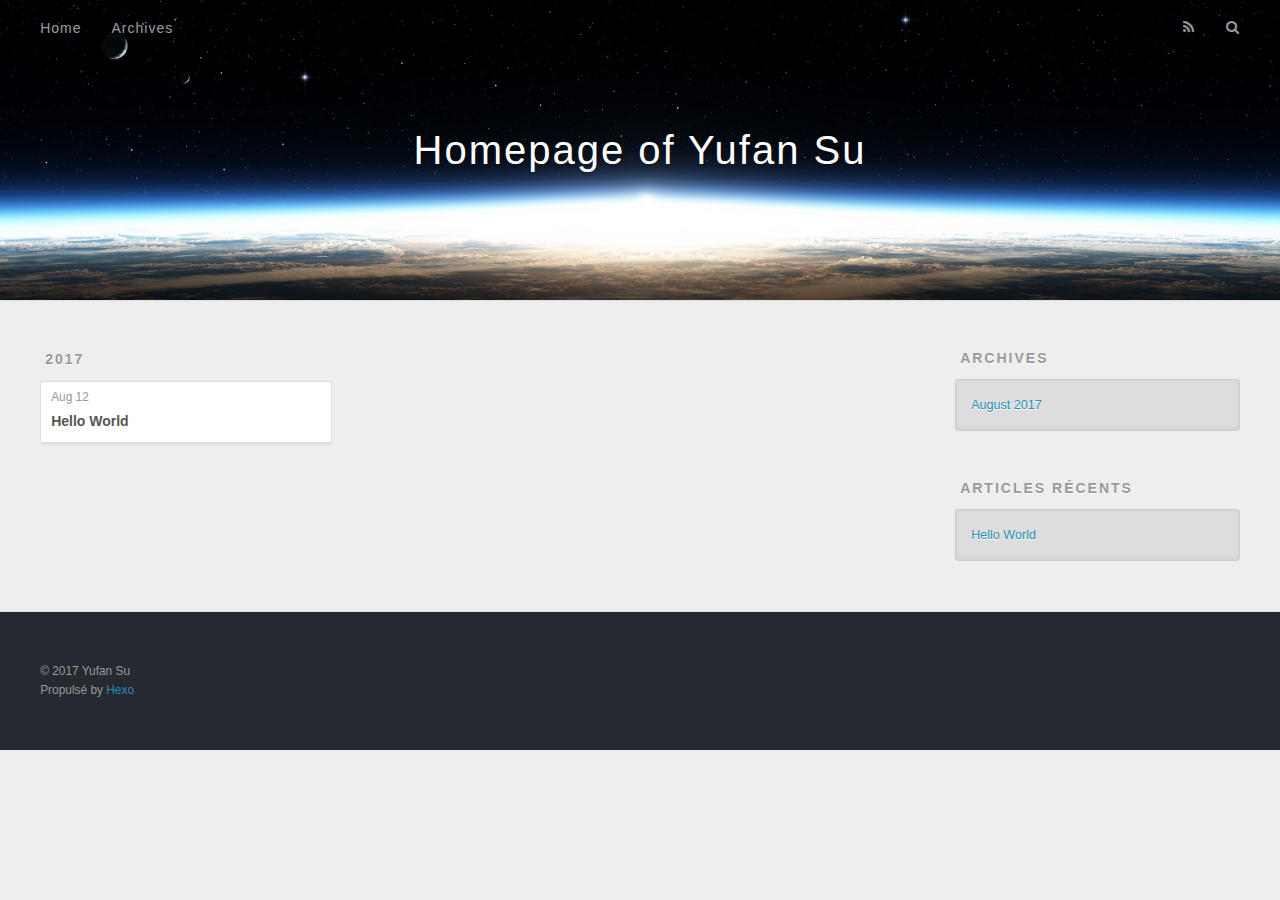
==== archives/index.html @ e9475087 "update homepage" ====
<!DOCTYPE html>
<html>
<head>
  <meta charset="utf-8">
  
  <title>Archives | Homepage of Yufan Su</title>
  <meta name="viewport" content="width=device-width, initial-scale=1, maximum-scale=1">
  <meta property="og:type" content="website">
<meta property="og:title" content="Homepage of Yufan Su">
<meta property="og:url" content="http://yoursite.com/archives/index.html">
<meta property="og:site_name" content="Homepage of Yufan Su">
<meta name="twitter:card" content="summary">
<meta name="twitter:title" content="Homepage of Yufan Su">
  
    <link rel="alternate" href="/atom.xml" title="Homepage of Yufan Su" type="application/atom+xml">
  
  
    <link rel="icon" href="/favicon.png">
  
  
    <link href="//fonts.googleapis.com/css?family=Source+Code+Pro" rel="stylesheet" type="text/css">
  
  <link rel="stylesheet" href="/css/style.css">
  

</head>

<body>
  <div id="container">
    <div id="wrap">
      <header id="header">
  <div id="banner"></div>
  <div id="header-outer" class="outer">
    <div id="header-title" class="inner">
      <h1 id="logo-wrap">
        <a href="/" id="logo">Homepage of Yufan Su</a>
      </h1>
      
    </div>
    <div id="header-inner" class="inner">
      <nav id="main-nav">
        <a id="main-nav-toggle" class="nav-icon"></a>
        
          <a class="main-nav-link" href="/">Home</a>
        
          <a class="main-nav-link" href="/archives">Archives</a>
        
      </nav>
      <nav id="sub-nav">
        
          <a id="nav-rss-link" class="nav-icon" href="/atom.xml" title="Flux RSS"></a>
        
        <a id="nav-search-btn" class="nav-icon" title="Rechercher"></a>
      </nav>
      <div id="search-form-wrap">
        <form action="//google.com/search" method="get" accept-charset="UTF-8" class="search-form"><input type="search" name="q" class="search-form-input" placeholder="Search"><button type="submit" class="search-form-submit">&#xF002;</button><input type="hidden" name="sitesearch" value="http://yoursite.com"></form>
      </div>
    </div>
  </div>
</header>
      <div class="outer">
        <section id="main">
  
  
    
    
      
      
      <section class="archives-wrap">
        <div class="archive-year-wrap">
          <a href="/archives/2017" class="archive-year">2017</a>
        </div>
        <div class="archives">
    
    <article class="archive-article archive-type-post">
  <div class="archive-article-inner">
    <header class="archive-article-header">
      <a href="/2017/08/12/hello-world/" class="archive-article-date">
  <time datetime="2017-08-12T21:42:28.755Z" itemprop="datePublished">Aug 12</time>
</a>
      
  
    <h1 itemprop="name">
      <a class="archive-article-title" href="/2017/08/12/hello-world/">Hello World</a>
    </h1>
  

    </header>
  </div>
</article>
  
  
    </div></section>
  

</section>
        
          <aside id="sidebar">
  
    

  
    

  
    
  
    
  <div class="widget-wrap">
    <h3 class="widget-title">Archives</h3>
    <div class="widget">
      <ul class="archive-list"><li class="archive-list-item"><a class="archive-list-link" href="/archives/2017/08/">August 2017</a></li></ul>
    </div>
  </div>


  
    
  <div class="widget-wrap">
    <h3 class="widget-title">Articles récents</h3>
    <div class="widget">
      <ul>
        
          <li>
            <a href="/2017/08/12/hello-world/">Hello World</a>
          </li>
        
      </ul>
    </div>
  </div>

  
</aside>
        
      </div>
      <footer id="footer">
  
  <div class="outer">
    <div id="footer-info" class="inner">
      &copy; 2017 Yufan Su<br>
      Propulsé by <a href="http://hexo.io/" target="_blank">Hexo</a>
    </div>
  </div>
</footer>
    </div>
    <nav id="mobile-nav">
  
    <a href="/" class="mobile-nav-link">Home</a>
  
    <a href="/archives" class="mobile-nav-link">Archives</a>
  
</nav>
    

<script src="//ajax.googleapis.com/ajax/libs/jquery/2.0.3/jquery.min.js"></script>


  <link rel="stylesheet" href="/fancybox/jquery.fancybox.css">
  <script src="/fancybox/jquery.fancybox.pack.js"></script>


<script src="/js/script.js"></script>

  </div>
</body>
</html>
---- css/style.css ----
body {
  width: 100%;
}
body:before,
body:after {
  content: "";
  display: table;
}
body:after {
  clear: both;
}
html,
body,
div,
span,
applet,
object,
iframe,
h1,
h2,
h3,
h4,
h5,
h6,
p,
blockquote,
pre,
a,
abbr,
acronym,
address,
big,
cite,
code,
del,
dfn,
em,
img,
ins,
kbd,
q,
s,
samp,
small,
strike,
strong,
sub,
sup,
tt,
var,
dl,
dt,
dd,
ol,
ul,
li,
fieldset,
form,
label,
legend,
table,
caption,
tbody,
tfoot,
thead,
tr,
th,
td {
  margin: 0;
  padding: 0;
  border: 0;
  outline: 0;
  font-weight: inherit;
  font-style: inherit;
  font-family: inherit;
  font-size: 100%;
  vertical-align: baseline;
}
body {
  line-height: 1;
  color: #000;
  background: #fff;
}
ol,
ul {
  list-style: none;
}
table {
  border-collapse: separate;
  border-spacing: 0;
  vertical-align: middle;
}
caption,
th,
td {
  text-align: left;
  font-weight: normal;
  vertical-align: middle;
}
a img {
  border: none;
}
input,
button {
  margin: 0;
  padding: 0;
}
input::-moz-focus-inner,
button::-moz-focus-inner {
  border: 0;
  padding: 0;
}
@font-face {
  font-family: FontAwesome;
  font-style: normal;
  font-weight: normal;
  src: url("fonts/fontawesome-webfont.eot?v=#4.0.3");
  src: url("fonts/fontawesome-webfont.eot?#iefix&v=#4.0.3") format("embedded-opentype"), url("fonts/fontawesome-webfont.woff?v=#4.0.3") format("woff"), url("fonts/fontawesome-webfont.ttf?v=#4.0.3") format("truetype"), url("fonts/fontawesome-webfont.svg#fontawesomeregular?v=#4.0.3") format("svg");
}
html,
body,
#container {
  height: 100%;
}
body {
  background: #eee;
  font: 14px "Helvetica Neue", Helvetica, Arial, sans-serif;
  -webkit-text-size-adjust: 100%;
}
.outer {
  max-width: 1220px;
  margin: 0 auto;
  padding: 0 20px;
}
.outer:before,
.outer:after {
  content: "";
  display: table;
}
.outer:after {
  clear: both;
}
.inner {
  display: inline;
  float: left;
  width: 98.33333333333333%;
  margin: 0 0.833333333333333%;
}
.left,
.alignleft {
  float: left;
}
.right,
.alignright {
  float: right;
}
.clear {
  clear: both;
}
#container {
  position: relative;
}
.mobile-nav-on {
  overflow: hidden;
}
#wrap {
  height: 100%;
  width: 100%;
  position: absolute;
  top: 0;
  left: 0;
  -webkit-transition: 0.2s ease-out;
  -moz-transition: 0.2s ease-out;
  -ms-transition: 0.2s ease-out;
  transition: 0.2s ease-out;
  z-index: 1;
  background: #eee;
}
.mobile-nav-on #wrap {
  left: 280px;
}
@media screen and (min-width: 768px) {
  #main {
    display: inline;
    float: left;
    width: 73.33333333333333%;
    margin: 0 0.833333333333333%;
  }
}
.article-date,
.article-category-link,
.archive-year,
.widget-title {
  text-decoration: none;
  text-transform: uppercase;
  letter-spacing: 2px;
  color: #999;
  margin-bottom: 1em;
  margin-left: 5px;
  line-height: 1em;
  text-shadow: 0 1px #fff;
  font-weight: bold;
}
.article-inner,
.archive-article-inner {
  background: #fff;
  -webkit-box-shadow: 1px 2px 3px #ddd;
  box-shadow: 1px 2px 3px #ddd;
  border: 1px solid #ddd;
  border-radius: 3px;
}
.article-entry h1,
.widget h1 {
  font-size: 2em;
}
.article-entry h2,
.widget h2 {
  font-size: 1.5em;
}
.article-entry h3,
.widget h3 {
  font-size: 1.3em;
}
.article-entry h4,
.widget h4 {
  font-size: 1.2em;
}
.article-entry h5,
.widget h5 {
  font-size: 1em;
}
.article-entry h6,
.widget h6 {
  font-size: 1em;
  color: #999;
}
.article-entry hr,
.widget hr {
  border: 1px dashed #ddd;
}
.article-entry strong,
.widget strong {
  font-weight: bold;
}
.article-entry em,
.widget em,
.article-entry cite,
.widget cite {
  font-style: italic;
}
.article-entry sup,
.widget sup,
.article-entry sub,
.widget sub {
  font-size: 0.75em;
  line-height: 0;
  position: relative;
  vertical-align: baseline;
}
.article-entry sup,
.widget sup {
  top: -0.5em;
}
.article-entry sub,
.widget sub {
  bottom: -0.2em;
}
.article-entry small,
.widget small {
  font-size: 0.85em;
}
.article-entry acronym,
.widget acronym,
.article-entry abbr,
.widget abbr {
  border-bottom: 1px dotted;
}
.article-entry ul,
.widget ul,
.article-entry ol,
.widget ol,
.article-entry dl,
.widget dl {
  margin: 0 20px;
  line-height: 1.6em;
}
.article-entry ul ul,
.widget ul ul,
.article-entry ol ul,
.widget ol ul,
.article-entry ul ol,
.widget ul ol,
.article-entry ol ol,
.widget ol ol {
  margin-top: 0;
  margin-bottom: 0;
}
.article-entry ul,
.widget ul {
  list-style: disc;
}
.article-entry ol,
.widget ol {
  list-style: decimal;
}
.article-entry dt,
.widget dt {
  font-weight: bold;
}
#header {
  height: 300px;
  position: relative;
  border-bottom: 1px solid #ddd;
}
#header:before,
#header:after {
  content: "";
  position: absolute;
  left: 0;
  right: 0;
  height: 40px;
}
#header:before {
  top: 0;
  background: -webkit-linear-gradient(rgba(0,0,0,0.2), transparent);
  background: -moz-linear-gradient(rgba(0,0,0,0.2), transparent);
  background: -ms-linear-gradient(rgba(0,0,0,0.2), transparent);
  background: linear-gradient(rgba(0,0,0,0.2), transparent);
}
#header:after {
  bottom: 0;
  background: -webkit-linear-gradient(transparent, rgba(0,0,0,0.2));
  background: -moz-linear-gradient(transparent, rgba(0,0,0,0.2));
  background: -ms-linear-gradient(transparent, rgba(0,0,0,0.2));
  background: linear-gradient(transparent, rgba(0,0,0,0.2));
}
#header-outer {
  height: 100%;
  position: relative;
}
#header-inner {
  position: relative;
  overflow: hidden;
}
#banner {
  position: absolute;
  top: 0;
  left: 0;
  width: 100%;
  height: 100%;
  background: url("images/banner.jpg") center #000;
  -webkit-background-size: cover;
  -moz-background-size: cover;
  background-size: cover;
  z-index: -1;
}
#header-title {
  text-align: center;
  height: 40px;
  position: absolute;
  top: 50%;
  left: 0;
  margin-top: -20px;
}
#logo,
#subtitle {
  text-decoration: none;
  color: #fff;
  font-weight: 300;
  text-shadow: 0 1px 4px rgba(0,0,0,0.3);
}
#logo {
  font-size: 40px;
  line-height: 40px;
  letter-spacing: 2px;
}
#subtitle {
  font-size: 16px;
  line-height: 16px;
  letter-spacing: 1px;
}
#subtitle-wrap {
  margin-top: 16px;
}
#main-nav {
  float: left;
  margin-left: -15px;
}
.nav-icon,
.main-nav-link {
  float: left;
  color: #fff;
  opacity: 0.6;
  text-decoration: none;
  text-shadow: 0 1px rgba(0,0,0,0.2);
  -webkit-transition: opacity 0.2s;
  -moz-transition: opacity 0.2s;
  -ms-transition: opacity 0.2s;
  transition: opacity 0.2s;
  display: block;
  padding: 20px 15px;
}
.nav-icon:hover,
.main-nav-link:hover {
  opacity: 1;
}
.nav-icon {
  font-family: FontAwesome;
  text-align: center;
  font-size: 14px;
  width: 14px;
  height: 14px;
  padding: 20px 15px;
  position: relative;
  cursor: pointer;
}
.main-nav-link {
  font-weight: 300;
  letter-spacing: 1px;
}
@media screen and (max-width: 479px) {
  .main-nav-link {
    display: none;
  }
}
#main-nav-toggle {
  display: none;
}
#main-nav-toggle:before {
  content: "\f0c9";
}
@media screen and (max-width: 479px) {
  #main-nav-toggle {
    display: block;
  }
}
#sub-nav {
  float: right;
  margin-right: -15px;
}
#nav-rss-link:before {
  content: "\f09e";
}
#nav-search-btn:before {
  content: "\f002";
}
#search-form-wrap {
  position: absolute;
  top: 15px;
  width: 150px;
  height: 30px;
  right: -150px;
  opacity: 0;
  -webkit-transition: 0.2s ease-out;
  -moz-transition: 0.2s ease-out;
  -ms-transition: 0.2s ease-out;
  transition: 0.2s ease-out;
}
#search-form-wrap.on {
  opacity: 1;
  right: 0;
}
@media screen and (max-width: 479px) {
  #search-form-wrap {
    width: 100%;
    right: -100%;
  }
}
.search-form {
  position: absolute;
  top: 0;
  left: 0;
  right: 0;
  background: #fff;
  padding: 5px 15px;
  border-radius: 15px;
  -webkit-box-shadow: 0 0 10px rgba(0,0,0,0.3);
  box-shadow: 0 0 10px rgba(0,0,0,0.3);
}
.search-form-input {
  border: none;
  background: none;
  color: #555;
  width: 100%;
  font: 13px "Helvetica Neue", Helvetica, Arial, sans-serif;
  outline: none;
}
.search-form-input::-webkit-search-results-decoration,
.search-form-input::-webkit-search-cancel-button {
  -webkit-appearance: none;
}
.search-form-submit {
  position: absolute;
  top: 50%;
  right: 10px;
  margin-top: -7px;
  font: 13px FontAwesome;
  border: none;
  background: none;
  color: #bbb;
  cursor: pointer;
}
.search-form-submit:hover,
.search-form-submit:focus {
  color: #777;
}
.article {
  margin: 50px 0;
}
.article-inner {
  overflow: hidden;
}
.article-meta:before,
.article-meta:after {
  content: "";
  display: table;
}
.article-meta:after {
  clear: both;
}
.article-date {
  float: left;
}
.article-category {
  float: left;
  line-height: 1em;
  color: #ccc;
  text-shadow: 0 1px #fff;
  margin-left: 8px;
}
.article-category:before {
  content: "\2022";
}
.article-category-link {
  margin: 0 12px 1em;
}
.article-header {
  padding: 20px 20px 0;
}
.article-title {
  text-decoration: none;
  font-size: 2em;
  font-weight: bold;
  color: #555;
  line-height: 1.1em;
  -webkit-transition: color 0.2s;
  -moz-transition: color 0.2s;
  -ms-transition: color 0.2s;
  transition: color 0.2s;
}
a.article-title:hover {
  color: #258fb8;
}
.article-entry {
  color: #555;
  padding: 0 20px;
}
.article-entry:before,
.article-entry:after {
  content: "";
  display: table;
}
.article-entry:after {
  clear: both;
}
.article-entry p,
.article-entry table {
  line-height: 1.6em;
  margin: 1.6em 0;
}
.article-entry h1,
.article-entry h2,
.article-entry h3,
.article-entry h4,
.article-entry h5,
.article-entry h6 {
  font-weight: bold;
}
.article-entry h1,
.article-entry h2,
.article-entry h3,
.article-entry h4,
.article-entry h5,
.article-entry h6 {
  line-height: 1.1em;
  margin: 1.1em 0;
}
.article-entry a {
  color: #258fb8;
  text-decoration: none;
}
.article-entry a:hover {
  text-decoration: underline;
}
.article-entry ul,
.article-entry ol,
.article-entry dl {
  margin-top: 1.6em;
  margin-bottom: 1.6em;
}
.article-entry img,
.article-entry video {
  max-width: 100%;
  height: auto;
  display: block;
  margin: auto;
}
.article-entry iframe {
  border: none;
}
.article-entry table {
  width: 100%;
  border-collapse: collapse;
  border-spacing: 0;
}
.article-entry th {
  font-weight: bold;
  border-bottom: 3px solid #ddd;
  padding-bottom: 0.5em;
}
.article-entry td {
  border-bottom: 1px solid #ddd;
  padding: 10px 0;
}
.article-entry blockquote {
  font-family: Georgia, "Times New Roman", serif;
  font-size: 1.4em;
  margin: 1.6em 20px;
  text-align: center;
}
.article-entry blockquote footer {
  font-size: 14px;
  margin: 1.6em 0;
  font-family: "Helvetica Neue", Helvetica, Arial, sans-serif;
}
.article-entry blockquote footer cite:before {
  content: "—";
  padding: 0 0.5em;
}
.article-entry .pullquote {
  text-align: left;
  width: 45%;
  margin: 0;
}
.article-entry .pullquote.left {
  margin-left: 0.5em;
  margin-right: 1em;
}
.article-entry .pullquote.right {
  margin-right: 0.5em;
  margin-left: 1em;
}
.article-entry .caption {
  color: #999;
  display: block;
  font-size: 0.9em;
  margin-top: 0.5em;
  position: relative;
  text-align: center;
}
.article-entry .video-container {
  position: relative;
  padding-top: 56.25%;
  height: 0;
  overflow: hidden;
}
.article-entry .video-container iframe,
.article-entry .video-container object,
.article-entry .video-container embed {
  position: absolute;
  top: 0;
  left: 0;
  width: 100%;
  height: 100%;
  margin-top: 0;
}
.article-more-link a {
  display: inline-block;
  line-height: 1em;
  padding: 6px 15px;
  border-radius: 15px;
  background: #eee;
  color: #999;
  text-shadow: 0 1px #fff;
  text-decoration: none;
}
.article-more-link a:hover {
  background: #258fb8;
  color: #fff;
  text-decoration: none;
  text-shadow: 0 1px #1e7293;
}
.article-footer {
  font-size: 0.85em;
  line-height: 1.6em;
  border-top: 1px solid #ddd;
  padding-top: 1.6em;
  margin: 0 20px 20px;
}
.article-footer:before,
.article-footer:after {
  content: "";
  display: table;
}
.article-footer:after {
  clear: both;
}
.article-footer a {
  color: #999;
  text-decoration: none;
}
.article-footer a:hover {
  color: #555;
}
.article-tag-list-item {
  float: left;
  margin-right: 10px;
}
.article-tag-list-link:before {
  content: "#";
}
.article-comment-link {
  float: right;
}
.article-comment-link:before {
  content: "\f075";
  font-family: FontAwesome;
  padding-right: 8px;
}
.article-share-link {
  cursor: pointer;
  float: right;
  margin-left: 20px;
}
.article-share-link:before {
  content: "\f064";
  font-family: FontAwesome;
  padding-right: 6px;
}
#article-nav {
  position: relative;
}
#article-nav:before,
#article-nav:after {
  content: "";
  display: table;
}
#article-nav:after {
  clear: both;
}
@media screen and (min-width: 768px) {
  #article-nav {
    margin: 50px 0;
  }
  #article-nav:before {
    width: 8px;
    height: 8px;
    position: absolute;
    top: 50%;
    left: 50%;
    margin-top: -4px;
    margin-left: -4px;
    content: "";
    border-radius: 50%;
    background: #ddd;
    -webkit-box-shadow: 0 1px 2px #fff;
    box-shadow: 0 1px 2px #fff;
  }
}
.article-nav-link-wrap {
  text-decoration: none;
  text-shadow: 0 1px #fff;
  color: #999;
  -webkit-box-sizing: border-box;
  -moz-box-sizing: border-box;
  box-sizing: border-box;
  margin-top: 50px;
  text-align: center;
  display: block;
}
.article-nav-link-wrap:hover {
  color: #555;
}
@media screen and (min-width: 768px) {
  .article-nav-link-wrap {
    width: 50%;
    margin-top: 0;
  }
}
@media screen and (min-width: 768px) {
  #article-nav-newer {
    float: left;
    text-align: right;
    padding-right: 20px;
  }
}
@media screen and (min-width: 768px) {
  #article-nav-older {
    float: right;
    text-align: left;
    padding-left: 20px;
  }
}
.article-nav-caption {
  text-transform: uppercase;
  letter-spacing: 2px;
  color: #ddd;
  line-height: 1em;
  font-weight: bold;
}
#article-nav-newer .article-nav-caption {
  margin-right: -2px;
}
.article-nav-title {
  font-size: 0.85em;
  line-height: 1.6em;
  margin-top: 0.5em;
}
.article-share-box {
  position: absolute;
  display: none;
  background: #fff;
  -webkit-box-shadow: 1px 2px 10px rgba(0,0,0,0.2);
  box-shadow: 1px 2px 10px rgba(0,0,0,0.2);
  border-radius: 3px;
  margin-left: -145px;
  overflow: hidden;
  z-index: 1;
}
.article-share-box.on {
  display: block;
}
.article-share-input {
  width: 100%;
  background: none;
  -webkit-box-sizing: border-box;
  -moz-box-sizing: border-box;
  box-sizing: border-box;
  font: 14px "Helvetica Neue", Helvetica, Arial, sans-serif;
  padding: 0 15px;
  color: #555;
  outline: none;
  border: 1px solid #ddd;
  border-radius: 3px 3px 0 0;
  height: 36px;
  line-height: 36px;
}
.article-share-links {
  background: #eee;
}
.article-share-links:before,
.article-share-links:after {
  content: "";
  display: table;
}
.article-share-links:after {
  clear: both;
}
.article-share-twitter,
.article-share-facebook,
.article-share-pinterest,
.article-share-google {
  width: 50px;
  height: 36px;
  display: block;
  float: left;
  position: relative;
  color: #999;
  text-shadow: 0 1px #fff;
}
.article-share-twitter:before,
.article-share-facebook:before,
.article-share-pinterest:before,
.article-share-google:before {
  font-size: 20px;
  font-family: FontAwesome;
  width: 20px;
  height: 20px;
  position: absolute;
  top: 50%;
  left: 50%;
  margin-top: -10px;
  margin-left: -10px;
  text-align: center;
}
.article-share-twitter:hover,
.article-share-facebook:hover,
.article-share-pinterest:hover,
.article-share-google:hover {
  color: #fff;
}
.article-share-twitter:before {
  content: "\f099";
}
.article-share-twitter:hover {
  background: #00aced;
  text-shadow: 0 1px #008abe;
}
.article-share-facebook:before {
  content: "\f09a";
}
.article-share-facebook:hover {
  background: #3b5998;
  text-shadow: 0 1px #2f477a;
}
.article-share-pinterest:before {
  content: "\f0d2";
}
.article-share-pinterest:hover {
  background: #cb2027;
  text-shadow: 0 1px #a21a1f;
}
.article-share-google:before {
  content: "\f0d5";
}
.article-share-google:hover {
  background: #dd4b39;
  text-shadow: 0 1px #be3221;
}
.article-gallery {
  background: #000;
  position: relative;
}
.article-gallery-photos {
  position: relative;
  overflow: hidden;
}
.article-gallery-img {
  display: none;
  max-width: 100%;
}
.article-gallery-img:first-child {
  display: block;
}
.article-gallery-img.loaded {
  position: absolute;
  display: block;
}
.article-gallery-img img {
  display: block;
  max-width: 100%;
  margin: 0 auto;
}
#comments {
  background: #fff;
  -webkit-box-shadow: 1px 2px 3px #ddd;
  box-shadow: 1px 2px 3px #ddd;
  padding: 20px;
  border: 1px solid #ddd;
  border-radius: 3px;
  margin: 50px 0;
}
#comments a {
  color: #258fb8;
}
.archives-wrap {
  margin: 50px 0;
}
.archives:before,
.archives:after {
  content: "";
  display: table;
}
.archives:after {
  clear: both;
}
.archive-year-wrap {
  margin-bottom: 1em;
}
.archives {
  -webkit-column-gap: 10px;
  -moz-column-gap: 10px;
  column-gap: 10px;
}
@media screen and (min-width: 480px) and (max-width: 767px) {
  .archives {
    -webkit-column-count: 2;
    -moz-column-count: 2;
    column-count: 2;
  }
}
@media screen and (min-width: 768px) {
  .archives {
    -webkit-column-count: 3;
    -moz-column-count: 3;
    column-count: 3;
  }
}
.archive-article {
  -webkit-column-break-inside: avoid;
  page-break-inside: avoid;
  overflow: hidden;
  break-inside: avoid-column;
}
.archive-article-inner {
  padding: 10px;
  margin-bottom: 15px;
}
.archive-article-title {
  text-decoration: none;
  font-weight: bold;
  color: #555;
  -webkit-transition: color 0.2s;
  -moz-transition: color 0.2s;
  -ms-transition: color 0.2s;
  transition: color 0.2s;
  line-height: 1.6em;
}
.archive-article-title:hover {
  color: #258fb8;
}
.archive-article-footer {
  margin-top: 1em;
}
.archive-article-date {
  color: #999;
  text-decoration: none;
  font-size: 0.85em;
  line-height: 1em;
  margin-bottom: 0.5em;
  display: block;
}
#page-nav {
  margin: 50px auto;
  background: #fff;
  -webkit-box-shadow: 1px 2px 3px #ddd;
  box-shadow: 1px 2px 3px #ddd;
  border: 1px solid #ddd;
  border-radius: 3px;
  text-align: center;
  color: #999;
  overflow: hidden;
}
#page-nav:before,
#page-nav:after {
  content: "";
  display: table;
}
#page-nav:after {
  clear: both;
}
#page-nav a,
#page-nav span {
  padding: 10px 20px;
  line-height: 1;
  height: 2ex;
}
#page-nav a {
  color: #999;
  text-decoration: none;
}
#page-nav a:hover {
  background: #999;
  color: #fff;
}
#page-nav .prev {
  float: left;
}
#page-nav .next {
  float: right;
}
#page-nav .page-number {
  display: inline-block;
}
@media screen and (max-width: 479px) {
  #page-nav .page-number {
    display: none;
  }
}
#page-nav .current {
  color: #555;
  font-weight: bold;
}
#page-nav .space {
  color: #ddd;
}
#footer {
  background: #262a30;
  padding: 50px 0;
  border-top: 1px solid #ddd;
  color: #999;
}
#footer a {
  color: #258fb8;
  text-decoration: none;
}
#footer a:hover {
  text-decoration: underline;
}
#footer-info {
  line-height: 1.6em;
  font-size: 0.85em;
}
.article-entry pre,
.article-entry .highlight {
  background: #2d2d2d;
  margin: 0 -20px;
  padding: 15px 20px;
  border-style: solid;
  border-color: #ddd;
  border-width: 1px 0;
  overflow: auto;
  color: #ccc;
  line-height: 22.400000000000002px;
}
.article-entry .highlight .gutter pre,
.article-entry .gist .gist-file .gist-data .line-numbers {
  color: #666;
  font-size: 0.85em;
}
.article-entry pre,
.article-entry code {
  font-family: "Source Code Pro", Consolas, Monaco, Menlo, Consolas, monospace;
}
.article-entry code {
  background: #eee;
  text-shadow: 0 1px #fff;
  padding: 0 0.3em;
}
.article-entry pre code {
  background: none;
  text-shadow: none;
  padding: 0;
}
.article-entry .highlight pre {
  border: none;
  margin: 0;
  padding: 0;
}
.article-entry .highlight table {
  margin: 0;
  width: auto;
}
.article-entry .highlight td {
  border: none;
  padding: 0;
}
.article-entry .highlight figcaption {
  font-size: 0.85em;
  color: #999;
  line-height: 1em;
  margin-bottom: 1em;
}
.article-entry .highlight figcaption:before,
.article-entry .highlight figcaption:after {
  content: "";
  display: table;
}
.article-entry .highlight figcaption:after {
  clear: both;
}
.article-entry .highlight figcaption a {
  float: right;
}
.article-entry .highlight .gutter pre {
  text-align: right;
  padding-right: 20px;
}
.article-entry .highlight .line {
  height: 22.400000000000002px;
}
.article-entry .highlight .line.marked {
  background: #515151;
}
.article-entry .gist {
  margin: 0 -20px;
  border-style: solid;
  border-color: #ddd;
  border-width: 1px 0;
  background: #2d2d2d;
  padding: 15px 20px 15px 0;
}
.article-entry .gist .gist-file {
  border: none;
  font-family: "Source Code Pro", Consolas, Monaco, Menlo, Consolas, monospace;
  margin: 0;
}
.article-entry .gist .gist-file .gist-data {
  background: none;
  border: none;
}
.article-entry .gist .gist-file .gist-data .line-numbers {
  background: none;
  border: none;
  padding: 0 20px 0 0;
}
.article-entry .gist .gist-file .gist-data .line-data {
  padding: 0 !important;
}
.article-entry .gist .gist-file .highlight {
  margin: 0;
  padding: 0;
  border: none;
}
.article-entry .gist .gist-file .gist-meta {
  background: #2d2d2d;
  color: #999;
  font: 0.85em "Helvetica Neue", Helvetica, Arial, sans-serif;
  text-shadow: 0 0;
  padding: 0;
  margin-top: 1em;
  margin-left: 20px;
}
.article-entry .gist .gist-file .gist-meta a {
  color: #258fb8;
  font-weight: normal;
}
.article-entry .gist .gist-file .gist-meta a:hover {
  text-decoration: underline;
}
pre .comment,
pre .title {
  color: #999;
}
pre .variable,
pre .attribute,
pre .tag,
pre .regexp,
pre .ruby .constant,
pre .xml .tag .title,
pre .xml .pi,
pre .xml .doctype,
pre .html .doctype,
pre .css .id,
pre .css .class,
pre .css .pseudo {
  color: #f2777a;
}
pre .number,
pre .preprocessor,
pre .built_in,
pre .literal,
pre .params,
pre .constant {
  color: #f99157;
}
pre .class,
pre .ruby .class .title,
pre .css .rules .attribute {
  color: #9c9;
}
pre .string,
pre .value,
pre .inheritance,
pre .header,
pre .ruby .symbol,
pre .xml .cdata {
  color: #9c9;
}
pre .css .hexcolor {
  color: #6cc;
}
pre .function,
pre .python .decorator,
pre .python .title,
pre .ruby .function .title,
pre .ruby .title .keyword,
pre .perl .sub,
pre .javascript .title,
pre .coffeescript .title {
  color: #69c;
}
pre .keyword,
pre .javascript .function {
  color: #c9c;
}
@media screen and (max-width: 479px) {
  #mobile-nav {
    position: absolute;
    top: 0;
    left: 0;
    width: 280px;
    height: 100%;
    background: #191919;
    border-right: 1px solid #fff;
  }
}
@media screen and (max-width: 479px) {
  .mobile-nav-link {
    display: block;
    color: #999;
    text-decoration: none;
    padding: 15px 20px;
    font-weight: bold;
  }
  .mobile-nav-link:hover {
    color: #fff;
  }
}
@media screen and (min-width: 768px) {
  #sidebar {
    display: inline;
    float: left;
    width: 23.333333333333332%;
    margin: 0 0.833333333333333%;
  }
}
.widget-wrap {
  margin: 50px 0;
}
.widget {
  color: #777;
  text-shadow: 0 1px #fff;
  background: #ddd;
  -webkit-box-shadow: 0 -1px 4px #ccc inset;
  box-shadow: 0 -1px 4px #ccc inset;
  border: 1px solid #ccc;
  padding: 15px;
  border-radius: 3px;
}
.widget a {
  color: #258fb8;
  text-decoration: none;
}
.widget a:hover {
  text-decoration: underline;
}
.widget ul ul,
.widget ol ul,
.widget dl ul,
.widget ul ol,
.widget ol ol,
.widget dl ol,
.widget ul dl,
.widget ol dl,
.widget dl dl {
  margin-left: 15px;
  list-style: disc;
}
.widget {
  line-height: 1.6em;
  word-wrap: break-word;
  font-size: 0.9em;
}
.widget ul,
.widget ol {
  list-style: none;
  margin: 0;
}
.widget ul ul,
.widget ol ul,
.widget ul ol,
.widget ol ol {
  margin: 0 20px;
}
.widget ul ul,
.widget ol ul {
  list-style: disc;
}
.widget ul ol,
.widget ol ol {
  list-style: decimal;
}
.category-list-count,
.tag-list-count,
.archive-list-count {
  padding-left: 5px;
  color: #999;
  font-size: 0.85em;
}
.category-list-count:before,
.tag-list-count:before,
.archive-list-count:before {
  content: "(";
}
.category-list-count:after,
.tag-list-count:after,
.archive-list-count:after {
  content: ")";
}
.tagcloud a {
  margin-right: 5px;
  display: inline-block;
}
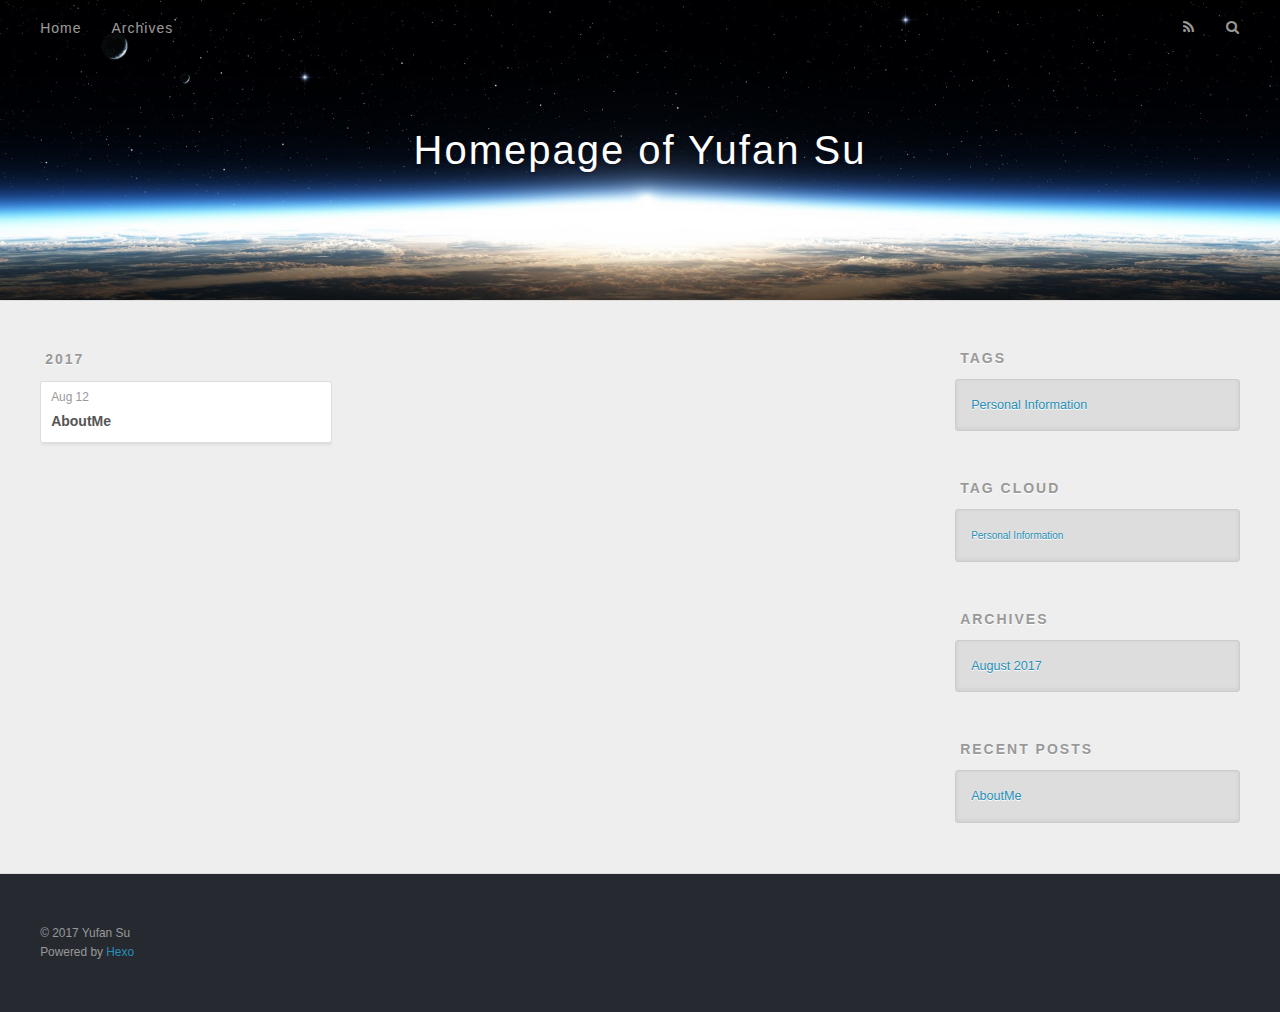
==== commit f3293375: "update homepage" ====
--- a/archives/index.html
+++ b/archives/index.html
@@ -48,9 +48,9 @@
       </nav>
       <nav id="sub-nav">
         
-          <a id="nav-rss-link" class="nav-icon" href="/atom.xml" title="Flux RSS"></a>
+          <a id="nav-rss-link" class="nav-icon" href="/atom.xml" title="RSS Feed"></a>
         
-        <a id="nav-search-btn" class="nav-icon" title="Rechercher"></a>
+        <a id="nav-search-btn" class="nav-icon" title="Search"></a>
       </nav>
       <div id="search-form-wrap">
         <form action="//google.com/search" method="get" accept-charset="UTF-8" class="search-form"><input type="search" name="q" class="search-form-input" placeholder="Search"><button type="submit" class="search-form-submit">&#xF002;</button><input type="hidden" name="sitesearch" value="http://yoursite.com"></form>
@@ -75,13 +75,13 @@
     <article class="archive-article archive-type-post">
   <div class="archive-article-inner">
     <header class="archive-article-header">
-      <a href="/2017/08/12/hello-world/" class="archive-article-date">
-  <time datetime="2017-08-12T21:42:28.755Z" itemprop="datePublished">Aug 12</time>
+      <a href="/2017/08/12/AboutMe/" class="archive-article-date">
+  <time datetime="2017-08-12T22:26:40.000Z" itemprop="datePublished">Aug 12</time>
 </a>
       
   
     <h1 itemprop="name">
-      <a class="archive-article-title" href="/2017/08/12/hello-world/">Hello World</a>
+      <a class="archive-article-title" href="/2017/08/12/AboutMe/">AboutMe</a>
     </h1>
   
 
@@ -101,9 +101,23 @@
 
   
     
+  <div class="widget-wrap">
+    <h3 class="widget-title">Tags</h3>
+    <div class="widget">
+      <ul class="tag-list"><li class="tag-list-item"><a class="tag-list-link" href="/tags/Personal-Information/">Personal Information</a></li></ul>
+    </div>
+  </div>
+
 
   
     
+  <div class="widget-wrap">
+    <h3 class="widget-title">Tag Cloud</h3>
+    <div class="widget tagcloud">
+      <a href="/tags/Personal-Information/" style="font-size: 10px;">Personal Information</a>
+    </div>
+  </div>
+
   
     
   <div class="widget-wrap">
@@ -117,12 +131,12 @@
   
     
   <div class="widget-wrap">
-    <h3 class="widget-title">Articles récents</h3>
+    <h3 class="widget-title">Recent Posts</h3>
     <div class="widget">
       <ul>
         
           <li>
-            <a href="/2017/08/12/hello-world/">Hello World</a>
+            <a href="/2017/08/12/AboutMe/">AboutMe</a>
           </li>
         
       </ul>
@@ -138,7 +152,7 @@
   <div class="outer">
     <div id="footer-info" class="inner">
       &copy; 2017 Yufan Su<br>
-      Propulsé by <a href="http://hexo.io/" target="_blank">Hexo</a>
+      Powered by <a href="http://hexo.io/" target="_blank">Hexo</a>
     </div>
   </div>
 </footer>
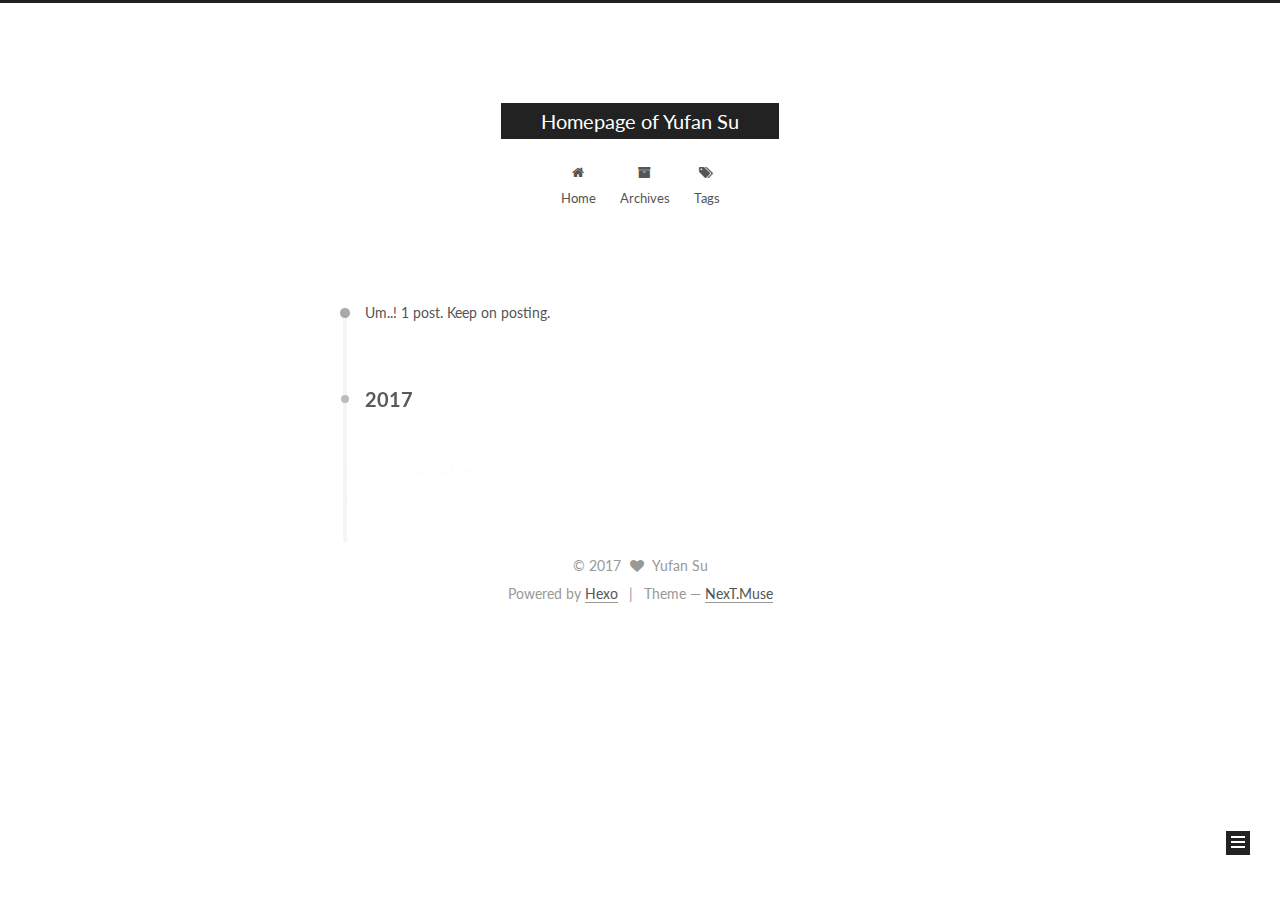
==== commit d28bd12f: "update homepage" ====
--- a/archives/index.html
+++ b/archives/index.html
@@ -1,180 +1,574 @@
 <!DOCTYPE html>
-<html>
+
+
+
+  
+
+
+<html class="theme-next muse use-motion" lang="">
 <head>
-  <meta charset="utf-8">
-  
-  <title>Archives | Homepage of Yufan Su</title>
-  <meta name="viewport" content="width=device-width, initial-scale=1, maximum-scale=1">
-  <meta property="og:type" content="website">
+  <meta charset="UTF-8"/>
+<meta http-equiv="X-UA-Compatible" content="IE=edge" />
+<meta name="viewport" content="width=device-width, initial-scale=1, maximum-scale=1"/>
+<meta name="theme-color" content="#222">
+
+
+
+
+
+
+
+
+
+<meta http-equiv="Cache-Control" content="no-transform" />
+<meta http-equiv="Cache-Control" content="no-siteapp" />
+
+
+
+
+
+
+
+
+
+
+
+
+
+
+
+  
+  
+  <link href="/lib/fancybox/source/jquery.fancybox.css?v=2.1.5" rel="stylesheet" type="text/css" />
+
+
+
+
+  
+  
+  
+  
+
+  
+    
+    
+  
+
+  
+
+  
+
+  
+
+  
+
+  
+    
+    
+    <link href="//fonts.googleapis.com/css?family=Lato:300,300italic,400,400italic,700,700italic&subset=latin,latin-ext" rel="stylesheet" type="text/css">
+  
+
+
+
+
+
+
+<link href="/lib/font-awesome/css/font-awesome.min.css?v=4.6.2" rel="stylesheet" type="text/css" />
+
+<link href="/css/main.css?v=5.1.2" rel="stylesheet" type="text/css" />
+
+
+  <meta name="keywords" content="Hexo, NexT" />
+
+
+
+
+
+
+
+
+  <link rel="shortcut icon" type="image/x-icon" href="/favicon.ico?v=5.1.2" />
+
+
+
+
+
+
+<meta property="og:type" content="website">
 <meta property="og:title" content="Homepage of Yufan Su">
 <meta property="og:url" content="http://yoursite.com/archives/index.html">
 <meta property="og:site_name" content="Homepage of Yufan Su">
 <meta name="twitter:card" content="summary">
 <meta name="twitter:title" content="Homepage of Yufan Su">
-  
-    <link rel="alternate" href="/atom.xml" title="Homepage of Yufan Su" type="application/atom+xml">
-  
-  
-    <link rel="icon" href="/favicon.png">
-  
-  
-    <link href="//fonts.googleapis.com/css?family=Source+Code+Pro" rel="stylesheet" type="text/css">
-  
-  <link rel="stylesheet" href="/css/style.css">
-  
+
+
+
+<script type="text/javascript" id="hexo.configurations">
+  var NexT = window.NexT || {};
+  var CONFIG = {
+    root: '/',
+    scheme: 'Muse',
+    sidebar: {"position":"left","display":"post","offset":12,"offset_float":12,"b2t":false,"scrollpercent":false,"onmobile":false},
+    fancybox: true,
+    tabs: true,
+    motion: true,
+    duoshuo: {
+      userId: '0',
+      author: 'Author'
+    },
+    algolia: {
+      applicationID: '',
+      apiKey: '',
+      indexName: '',
+      hits: {"per_page":10},
+      labels: {"input_placeholder":"Search for Posts","hits_empty":"We didn't find any results for the search: ${query}","hits_stats":"${hits} results found in ${time} ms"}
+    }
+  };
+</script>
+
+
+
+  <link rel="canonical" href="http://yoursite.com/archives/"/>
+
+
+
+
+
+  <title>Archive | Homepage of Yufan Su</title>
+  
+
+
+
+
+
+
+
 
 </head>
 
-<body>
-  <div id="container">
-    <div id="wrap">
-      <header id="header">
-  <div id="banner"></div>
-  <div id="header-outer" class="outer">
-    <div id="header-title" class="inner">
-      <h1 id="logo-wrap">
-        <a href="/" id="logo">Homepage of Yufan Su</a>
-      </h1>
-      
+<body itemscope itemtype="http://schema.org/WebPage" lang="">
+
+  
+  
+    
+  
+
+  <div class="container sidebar-position-left  page-archive  ">
+    <div class="headband"></div>
+
+    <header id="header" class="header" itemscope itemtype="http://schema.org/WPHeader">
+      <div class="header-inner"><div class="site-brand-wrapper">
+  <div class="site-meta ">
+    
+
+    <div class="custom-logo-site-title">
+      <a href="/"  class="brand" rel="start">
+        <span class="logo-line-before"><i></i></span>
+        <span class="site-title">Homepage of Yufan Su</span>
+        <span class="logo-line-after"><i></i></span>
+      </a>
     </div>
-    <div id="header-inner" class="inner">
-      <nav id="main-nav">
-        <a id="main-nav-toggle" class="nav-icon"></a>
-        
-          <a class="main-nav-link" href="/">Home</a>
-        
-          <a class="main-nav-link" href="/archives">Archives</a>
-        
-      </nav>
-      <nav id="sub-nav">
-        
-          <a id="nav-rss-link" class="nav-icon" href="/atom.xml" title="RSS Feed"></a>
-        
-        <a id="nav-search-btn" class="nav-icon" title="Search"></a>
-      </nav>
-      <div id="search-form-wrap">
-        <form action="//google.com/search" method="get" accept-charset="UTF-8" class="search-form"><input type="search" name="q" class="search-form-input" placeholder="Search"><button type="submit" class="search-form-submit">&#xF002;</button><input type="hidden" name="sitesearch" value="http://yoursite.com"></form>
+      
+        <p class="site-subtitle"></p>
+      
+  </div>
+
+  <div class="site-nav-toggle">
+    <button>
+      <span class="btn-bar"></span>
+      <span class="btn-bar"></span>
+      <span class="btn-bar"></span>
+    </button>
+  </div>
+</div>
+
+<nav class="site-nav">
+  
+
+  
+    <ul id="menu" class="menu">
+      
+        
+        <li class="menu-item menu-item-home">
+          <a href="/" rel="section">
+            
+              <i class="menu-item-icon fa fa-fw fa-home"></i> <br />
+            
+            Home
+          </a>
+        </li>
+      
+        
+        <li class="menu-item menu-item-archives">
+          <a href="/archives/" rel="section">
+            
+              <i class="menu-item-icon fa fa-fw fa-archive"></i> <br />
+            
+            Archives
+          </a>
+        </li>
+      
+        
+        <li class="menu-item menu-item-tags">
+          <a href="/tags/" rel="section">
+            
+              <i class="menu-item-icon fa fa-fw fa-tags"></i> <br />
+            
+            Tags
+          </a>
+        </li>
+      
+
+      
+    </ul>
+  
+
+  
+</nav>
+
+
+
+ </div>
+    </header>
+
+    <main id="main" class="main">
+      <div class="main-inner">
+        <div class="content-wrap">
+          <div id="content" class="content">
+            
+
+  
+  
+  
+  <div class="post-block archive">
+    <div id="posts" class="posts-collapse">
+      <span class="archive-move-on"></span>
+
+      <span class="archive-page-counter">
+        
+        
+        
+          
+        
+        Um..! 1 post. Keep on posting.
+      </span>
+
+      
+
+        
+        
+        
+
+        
+          
+          <div class="collection-title">
+            <h2 class="archive-year motion-element" id="archive-year-2017">2017</h2>
+          </div>
+        
+        
+
+        
+
+  <article class="post post-type-normal" itemscope itemtype="http://schema.org/Article">
+    <header class="post-header">
+
+      <h2 class="post-title">
+        
+            <a class="post-title-link" href="/2017/08/12/AboutMe/" itemprop="url">
+              
+                <span itemprop="name">AboutMe</span>
+              
+            </a>
+        
+      </h2>
+
+      <div class="post-meta">
+        <time class="post-time" itemprop="dateCreated"
+              datetime="2017-08-12T17:26:40-05:00"
+              content="2017-08-12" >
+          08-12
+        </time>
       </div>
+
+    </header>
+  </article>
+
+
+
+      
+
     </div>
   </div>
-</header>
-      <div class="outer">
-        <section id="main">
-  
-  
-    
-    
-      
-      
-      <section class="archives-wrap">
-        <div class="archive-year-wrap">
-          <a href="/archives/2017" class="archive-year">2017</a>
+  
+  
+  
+
+  
+
+
+
+          </div>
+          
+
+
+          
+
         </div>
-        <div class="archives">
-    
-    <article class="archive-article archive-type-post">
-  <div class="archive-article-inner">
-    <header class="archive-article-header">
-      <a href="/2017/08/12/AboutMe/" class="archive-article-date">
-  <time datetime="2017-08-12T22:26:40.000Z" itemprop="datePublished">Aug 12</time>
-</a>
-      
-  
-    <h1 itemprop="name">
-      <a class="archive-article-title" href="/2017/08/12/AboutMe/">AboutMe</a>
-    </h1>
-  
-
-    </header>
-  </div>
-</article>
-  
-  
-    </div></section>
-  
-
-</section>
-        
-          <aside id="sidebar">
-  
-    
-
-  
-    
-  <div class="widget-wrap">
-    <h3 class="widget-title">Tags</h3>
-    <div class="widget">
-      <ul class="tag-list"><li class="tag-list-item"><a class="tag-list-link" href="/tags/Personal-Information/">Personal Information</a></li></ul>
+        
+          
+  
+  <div class="sidebar-toggle">
+    <div class="sidebar-toggle-line-wrap">
+      <span class="sidebar-toggle-line sidebar-toggle-line-first"></span>
+      <span class="sidebar-toggle-line sidebar-toggle-line-middle"></span>
+      <span class="sidebar-toggle-line sidebar-toggle-line-last"></span>
     </div>
   </div>
 
-
-  
-    
-  <div class="widget-wrap">
-    <h3 class="widget-title">Tag Cloud</h3>
-    <div class="widget tagcloud">
-      <a href="/tags/Personal-Information/" style="font-size: 10px;">Personal Information</a>
+  <aside id="sidebar" class="sidebar">
+    
+    <div class="sidebar-inner">
+
+      
+
+      
+
+      <section class="site-overview sidebar-panel sidebar-panel-active">
+        <div class="site-author motion-element" itemprop="author" itemscope itemtype="http://schema.org/Person">
+          <img class="site-author-image" itemprop="image"
+               src="/images/avatar.gif"
+               alt="Yufan Su" />
+          <p class="site-author-name" itemprop="name">Yufan Su</p>
+           
+              <p class="site-description motion-element" itemprop="description"></p>
+          
+        </div>
+        <nav class="site-state motion-element">
+
+          
+            <div class="site-state-item site-state-posts">
+              <a href="/archives/">
+                <span class="site-state-item-count">1</span>
+                <span class="site-state-item-name">posts</span>
+              </a>
+            </div>
+          
+
+          
+
+          
+            
+            
+            <div class="site-state-item site-state-tags">
+              
+                <span class="site-state-item-count">1</span>
+                <span class="site-state-item-name">tags</span>
+              
+            </div>
+          
+
+        </nav>
+
+        
+
+        <div class="links-of-author motion-element">
+          
+        </div>
+
+        
+        
+
+        
+        
+
+        
+
+
+      </section>
+
+      
+
+      
+
     </div>
-  </div>
-
-  
-    
-  <div class="widget-wrap">
-    <h3 class="widget-title">Archives</h3>
-    <div class="widget">
-      <ul class="archive-list"><li class="archive-list-item"><a class="archive-list-link" href="/archives/2017/08/">August 2017</a></li></ul>
-    </div>
-  </div>
-
-
-  
-    
-  <div class="widget-wrap">
-    <h3 class="widget-title">Recent Posts</h3>
-    <div class="widget">
-      <ul>
-        
-          <li>
-            <a href="/2017/08/12/AboutMe/">AboutMe</a>
-          </li>
-        
-      </ul>
-    </div>
-  </div>
-
-  
-</aside>
+  </aside>
+
+
         
       </div>
-      <footer id="footer">
-  
-  <div class="outer">
-    <div id="footer-info" class="inner">
-      &copy; 2017 Yufan Su<br>
-      Powered by <a href="http://hexo.io/" target="_blank">Hexo</a>
-    </div>
-  </div>
-</footer>
-    </div>
-    <nav id="mobile-nav">
-  
-    <a href="/" class="mobile-nav-link">Home</a>
-  
-    <a href="/archives" class="mobile-nav-link">Archives</a>
-  
-</nav>
-    
-
-<script src="//ajax.googleapis.com/ajax/libs/jquery/2.0.3/jquery.min.js"></script>
-
-
-  <link rel="stylesheet" href="/fancybox/jquery.fancybox.css">
-  <script src="/fancybox/jquery.fancybox.pack.js"></script>
-
-
-<script src="/js/script.js"></script>
-
-  </div>
+    </main>
+
+    <footer id="footer" class="footer">
+      <div class="footer-inner">
+        <div class="copyright" >
+  
+  &copy; 
+  <span itemprop="copyrightYear">2017</span>
+  <span class="with-love">
+    <i class="fa fa-heart"></i>
+  </span>
+  <span class="author" itemprop="copyrightHolder">Yufan Su</span>
+
+  
+</div>
+
+
+  <div class="powered-by">
+    Powered by <a class="theme-link" href="https://hexo.io">Hexo</a>
+  </div>
+
+  <span class="post-meta-divider">|</span>
+
+  <div class="theme-info">
+    Theme &mdash;
+    <a class="theme-link" href="https://github.com/iissnan/hexo-theme-next">
+      NexT.Muse
+    </a>
+  </div>
+
+
+        
+
+
+
+
+
+
+
+        
+      </div>
+    </footer>
+
+    
+      <div class="back-to-top">
+        <i class="fa fa-arrow-up"></i>
+        
+      </div>
+    
+
+  </div>
+
+  
+
+<script type="text/javascript">
+  if (Object.prototype.toString.call(window.Promise) !== '[object Function]') {
+    window.Promise = null;
+  }
+</script>
+
+
+
+
+
+
+
+
+
+  
+
+
+
+
+
+
+
+
+
+
+
+
+  
+  <script type="text/javascript" src="/lib/jquery/index.js?v=2.1.3"></script>
+
+  
+  <script type="text/javascript" src="/lib/fastclick/lib/fastclick.min.js?v=1.0.6"></script>
+
+  
+  <script type="text/javascript" src="/lib/jquery_lazyload/jquery.lazyload.js?v=1.9.7"></script>
+
+  
+  <script type="text/javascript" src="/lib/velocity/velocity.min.js?v=1.2.1"></script>
+
+  
+  <script type="text/javascript" src="/lib/velocity/velocity.ui.min.js?v=1.2.1"></script>
+
+  
+  <script type="text/javascript" src="/lib/fancybox/source/jquery.fancybox.pack.js?v=2.1.5"></script>
+
+
+  
+
+
+  <script type="text/javascript" src="/js/src/utils.js?v=5.1.2"></script>
+
+  <script type="text/javascript" src="/js/src/motion.js?v=5.1.2"></script>
+
+
+
+  
+  
+
+  
+  
+    <script type="text/javascript" id="motion.page.archive">
+      $('.archive-year').velocity('transition.slideLeftIn');
+    </script>
+  
+
+
+  
+
+
+  <script type="text/javascript" src="/js/src/bootstrap.js?v=5.1.2"></script>
+
+
+
+  
+
+
+  
+
+
+
+
+	
+
+
+
+
+
+  
+
+
+
+
+
+  
+
+
+
+
+
+
+
+
+  
+
+
+
+
+
+  
+
+  
+
+  
+
+  
+
+  
+
+  
+
 </body>
-</html>+</html>
--- a/css/main.css
+++ b/css/main.css
@@ -0,0 +1,2650 @@
+/* normalize.css v3.0.2 | MIT License | git.io/normalize */
+html {
+  font-family: sans-serif; /* 1 */
+  -ms-text-size-adjust: 100%; /* 2 */
+  -webkit-text-size-adjust: 100%; /* 2 */
+}
+body {
+  margin: 0;
+}
+article,
+aside,
+details,
+figcaption,
+figure,
+footer,
+header,
+hgroup,
+main,
+menu,
+nav,
+section,
+summary {
+  display: block;
+}
+audio,
+canvas,
+progress,
+video {
+  display: inline-block; /* 1 */
+  vertical-align: baseline; /* 2 */
+}
+audio:not([controls]) {
+  display: none;
+  height: 0;
+}
+[hidden],
+template {
+  display: none;
+}
+a {
+  background-color: transparent;
+}
+a:active,
+a:hover {
+  outline: 0;
+}
+abbr[title] {
+  border-bottom: 1px dotted;
+}
+b,
+strong {
+  font-weight: bold;
+}
+dfn {
+  font-style: italic;
+}
+h1 {
+  font-size: 2em;
+  margin: 0.67em 0;
+}
+mark {
+  background: #ff0;
+  color: #000;
+}
+small {
+  font-size: 80%;
+}
+sub,
+sup {
+  font-size: 75%;
+  line-height: 0;
+  position: relative;
+  vertical-align: baseline;
+}
+sup {
+  top: -0.5em;
+}
+sub {
+  bottom: -0.25em;
+}
+img {
+  border: 0;
+}
+svg:not(:root) {
+  overflow: hidden;
+}
+figure {
+  margin: 1em 40px;
+}
+hr {
+  -moz-box-sizing: content-box;
+  box-sizing: content-box;
+  height: 0;
+}
+pre {
+  overflow: auto;
+}
+code,
+kbd,
+pre,
+samp {
+  font-family: monospace, monospace;
+  font-size: 1em;
+}
+button,
+input,
+optgroup,
+select,
+textarea {
+  color: inherit; /* 1 */
+  font: inherit; /* 2 */
+  margin: 0; /* 3 */
+}
+button {
+  overflow: visible;
+}
+button,
+select {
+  text-transform: none;
+}
+button,
+html input[type="button"],
+input[type="reset"],
+input[type="submit"] {
+  -webkit-appearance: button; /* 2 */
+  cursor: pointer; /* 3 */
+}
+button[disabled],
+html input[disabled] {
+  cursor: default;
+}
+button::-moz-focus-inner,
+input::-moz-focus-inner {
+  border: 0;
+  padding: 0;
+}
+input {
+  line-height: normal;
+}
+input[type="checkbox"],
+input[type="radio"] {
+  box-sizing: border-box; /* 1 */
+  padding: 0; /* 2 */
+}
+input[type="number"]::-webkit-inner-spin-button,
+input[type="number"]::-webkit-outer-spin-button {
+  height: auto;
+}
+input[type="search"] {
+  -webkit-appearance: textfield; /* 1 */
+  -moz-box-sizing: content-box;
+  -webkit-box-sizing: content-box; /* 2 */
+  box-sizing: content-box;
+}
+input[type="search"]::-webkit-search-cancel-button,
+input[type="search"]::-webkit-search-decoration {
+  -webkit-appearance: none;
+}
+fieldset {
+  border: 1px solid #c0c0c0;
+  margin: 0 2px;
+  padding: 0.35em 0.625em 0.75em;
+}
+legend {
+  border: 0; /* 1 */
+  padding: 0; /* 2 */
+}
+textarea {
+  overflow: auto;
+}
+optgroup {
+  font-weight: bold;
+}
+table {
+  border-collapse: collapse;
+  border-spacing: 0;
+}
+td,
+th {
+  padding: 0;
+}
+::selection {
+  background: #262a30;
+  color: #fff;
+}
+body {
+  position: relative;
+  font-family: 'Lato', "PingFang SC", "Microsoft YaHei", sans-serif;
+  font-size: 14px;
+  line-height: 2;
+  color: #555;
+  background: #fff;
+}
+@media (max-width: 767px) {
+  body {
+    padding-right: 0 !important;
+  }
+}
+@media (min-width: 768px) and (max-width: 991px) {
+  body {
+    padding-right: 0 !important;
+  }
+}
+@media (min-width: 1600px) {
+  body {
+    font-size: 16px;
+  }
+}
+h1,
+h2,
+h3,
+h4,
+h5,
+h6 {
+  margin: 0;
+  padding: 0;
+  font-weight: bold;
+  line-height: 1.5;
+  font-family: 'Lato', "PingFang SC", "Microsoft YaHei", sans-serif;
+}
+h2,
+h3,
+h4,
+h5,
+h6 {
+  margin: 20px 0 15px;
+}
+h1 {
+  font-size: 22px;
+}
+@media (max-width: 767px) {
+  h1 {
+    font-size: 18px;
+  }
+}
+h2 {
+  font-size: 20px;
+}
+@media (max-width: 767px) {
+  h2 {
+    font-size: 16px;
+  }
+}
+h3 {
+  font-size: 18px;
+}
+@media (max-width: 767px) {
+  h3 {
+    font-size: 14px;
+  }
+}
+h4 {
+  font-size: 16px;
+}
+@media (max-width: 767px) {
+  h4 {
+    font-size: 12px;
+  }
+}
+h5 {
+  font-size: 14px;
+}
+@media (max-width: 767px) {
+  h5 {
+    font-size: 10px;
+  }
+}
+h6 {
+  font-size: 12px;
+}
+@media (max-width: 767px) {
+  h6 {
+    font-size: 8px;
+  }
+}
+p {
+  margin: 0 0 20px 0;
+}
+a {
+  color: #555;
+  text-decoration: none;
+  border-bottom: 1px solid #999;
+  word-wrap: break-word;
+}
+a:hover {
+  color: #222;
+  border-bottom-color: #222;
+}
+blockquote {
+  margin: 0;
+  padding: 0;
+}
+img {
+  display: block;
+  margin: auto;
+  max-width: 100%;
+  height: auto;
+}
+hr {
+  margin: 40px 0;
+  height: 3px;
+  border: none;
+  background-color: #ddd;
+  background-image: repeating-linear-gradient(-45deg, #fff, #fff 4px, transparent 4px, transparent 8px);
+}
+blockquote {
+  padding: 0 15px;
+  color: #666;
+  border-left: 4px solid #ddd;
+}
+blockquote cite::before {
+  content: "-";
+  padding: 0 5px;
+}
+dt {
+  font-weight: 700;
+}
+dd {
+  margin: 0;
+  padding: 0;
+}
+kbd {
+  border: 1px solid #ccc;
+  border-radius: 0.2em;
+  box-shadow: 0.1em 0.1em 0.2em rgba(0,0,0,0.1);
+  background-color: #f9f9f9;
+  font-family: inherit;
+  background-image: -webkit-linear-gradient(top, #eee, #fff, #eee);
+  padding: 0.1em 0.3em;
+  white-space: nowrap;
+}
+.text-left {
+  text-align: left;
+}
+.text-center {
+  text-align: center;
+}
+.text-right {
+  text-align: right;
+}
+.text-justify {
+  text-align: justify;
+}
+.text-nowrap {
+  white-space: nowrap;
+}
+.text-lowercase {
+  text-transform: lowercase;
+}
+.text-uppercase {
+  text-transform: uppercase;
+}
+.text-capitalize {
+  text-transform: capitalize;
+}
+.center-block {
+  display: block;
+  margin-left: auto;
+  margin-right: auto;
+}
+.clearfix:before,
+.clearfix:after {
+  content: " ";
+  display: table;
+}
+.clearfix:after {
+  clear: both;
+}
+.pullquote {
+  width: 45%;
+}
+.pullquote.left {
+  float: left;
+  margin-left: 5px;
+  margin-right: 10px;
+}
+.pullquote.right {
+  float: right;
+  margin-left: 10px;
+  margin-right: 5px;
+}
+.affix.affix.affix {
+  position: fixed;
+}
+.translation {
+  margin-top: -20px;
+  font-size: 14px;
+  color: #999;
+}
+.scrollbar-measure {
+  width: 100px;
+  height: 100px;
+  overflow: scroll;
+  position: absolute;
+  top: -9999px;
+}
+.use-motion .motion-element {
+  opacity: 0;
+}
+table {
+  margin: 20px 0;
+  width: 100%;
+  border-collapse: collapse;
+  border-spacing: 0;
+  border: 1px solid #ddd;
+  font-size: 14px;
+  table-layout: fixed;
+  word-wrap: break-all;
+}
+table>tbody>tr:nth-of-type(odd) {
+  background-color: #f9f9f9;
+}
+table>tbody>tr:hover {
+  background-color: #f5f5f5;
+}
+caption,
+th,
+td {
+  padding: 8px;
+  text-align: left;
+  vertical-align: middle;
+  font-weight: normal;
+}
+th,
+td {
+  border-bottom: 3px solid #ddd;
+  border-right: 1px solid #eee;
+}
+th {
+  padding-bottom: 10px;
+  font-weight: 700;
+}
+td {
+  border-bottom-width: 1px;
+}
+html,
+body {
+  height: 100%;
+}
+.container {
+  position: relative;
+  min-height: 100%;
+}
+.header-inner {
+  margin: 0 auto;
+  padding: 100px 0 70px;
+  width: 700px;
+}
+@media (min-width: 1600px) {
+  .container .header-inner {
+    width: 900px;
+  }
+}
+.main-inner {
+  margin: 0 auto;
+  width: 700px;
+}
+@media (min-width: 1600px) {
+  .container .main-inner {
+    width: 900px;
+  }
+}
+.footer {
+  width: 100%;
+  min-height: 50px;
+}
+.footer-inner {
+  box-sizing: border-box;
+  margin: 20px auto;
+  width: 700px;
+}
+@media (min-width: 1600px) {
+  .container .footer-inner {
+    width: 900px;
+  }
+}
+pre,
+.highlight {
+  overflow: auto;
+  margin: 20px 0;
+  padding: 0;
+  font-size: 13px;
+  color: #4d4d4c;
+  background: #f7f7f7;
+  line-height: 1.6;
+}
+pre,
+code {
+  font-family: consolas, Menlo, "PingFang SC", "Microsoft YaHei", monospace;
+}
+code {
+  padding: 2px 4px;
+  word-wrap: break-word;
+  color: #555;
+  background: #eee;
+  border-radius: 3px;
+  font-size: 13px;
+}
+pre code {
+  padding: 0;
+  color: #4d4d4c;
+  background: none;
+  text-shadow: none;
+}
+.highlight {
+  border-radius: 1px;
+}
+.highlight pre {
+  border: none;
+  margin: 0;
+  padding: 10px 0;
+}
+.highlight table {
+  margin: 0;
+  width: auto;
+  border: none;
+}
+.highlight td {
+  border: none;
+  padding: 0;
+}
+.highlight figcaption {
+  font-size: 1em;
+  color: #4d4d4c;
+  line-height: 1em;
+  margin-bottom: 1em;
+}
+.highlight figcaption:before,
+.highlight figcaption:after {
+  content: " ";
+  display: table;
+}
+.highlight figcaption:after {
+  clear: both;
+}
+.highlight figcaption a {
+  float: right;
+  color: #4d4d4c;
+}
+.highlight figcaption a:hover {
+  border-bottom-color: #4d4d4c;
+}
+.highlight .gutter pre {
+  padding-left: 10px;
+  padding-right: 10px;
+  color: #869194;
+  text-align: right;
+  background-color: #eff2f3;
+}
+.highlight .code pre {
+  width: 100%;
+  padding-left: 10px;
+  padding-right: 10px;
+  background-color: #f7f7f7;
+}
+.highlight .line {
+  height: 20px;
+}
+.gutter {
+  -webkit-user-select: none;
+  -moz-user-select: none;
+  -ms-user-select: none;
+  user-select: none;
+}
+.gist table {
+  width: auto;
+}
+.gist table td {
+  border: none;
+}
+pre .deletion {
+  background: #fdd;
+}
+pre .addition {
+  background: #dfd;
+}
+pre .meta {
+  color: #8959a8;
+}
+pre .comment {
+  color: #8e908c;
+}
+pre .variable,
+pre .attribute,
+pre .tag,
+pre .regexp,
+pre .ruby .constant,
+pre .xml .tag .title,
+pre .xml .pi,
+pre .xml .doctype,
+pre .html .doctype,
+pre .css .id,
+pre .css .class,
+pre .css .pseudo {
+  color: #c82829;
+}
+pre .number,
+pre .preprocessor,
+pre .built_in,
+pre .literal,
+pre .params,
+pre .constant,
+pre .command {
+  color: #f5871f;
+}
+pre .ruby .class .title,
+pre .css .rules .attribute,
+pre .string,
+pre .value,
+pre .inheritance,
+pre .header,
+pre .ruby .symbol,
+pre .xml .cdata,
+pre .special,
+pre .number,
+pre .formula {
+  color: #718c00;
+}
+pre .title,
+pre .css .hexcolor {
+  color: #3e999f;
+}
+pre .function,
+pre .python .decorator,
+pre .python .title,
+pre .ruby .function .title,
+pre .ruby .title .keyword,
+pre .perl .sub,
+pre .javascript .title,
+pre .coffeescript .title {
+  color: #4271ae;
+}
+pre .keyword,
+pre .javascript .function {
+  color: #8959a8;
+}
+.full-image.full-image.full-image {
+  border: none;
+  max-width: 100%;
+  width: auto;
+  margin: 20px auto;
+}
+@media (min-width: 992px) {
+  .full-image.full-image.full-image {
+    max-width: none;
+    width: 110%;
+    margin: 25px -5%;
+  }
+}
+.blockquote-center,
+.page-home .post-type-quote blockquote,
+.page-post-detail .post-type-quote blockquote {
+  position: relative;
+  margin: 40px 0;
+  padding: 0;
+  border-left: none;
+  text-align: center;
+}
+.blockquote-center::before,
+.page-home .post-type-quote blockquote::before,
+.page-post-detail .post-type-quote blockquote::before,
+.blockquote-center::after,
+.page-home .post-type-quote blockquote::after,
+.page-post-detail .post-type-quote blockquote::after {
+  position: absolute;
+  content: ' ';
+  display: block;
+  width: 100%;
+  height: 24px;
+  opacity: 0.2;
+  background-repeat: no-repeat;
+  background-position: 0 -6px;
+  background-size: 22px 22px;
+}
+.blockquote-center::before,
+.page-home .post-type-quote blockquote::before,
+.page-post-detail .post-type-quote blockquote::before {
+  top: -20px;
+  background-image: url("../images/quote-l.svg");
+  border-top: 1px solid #ccc;
+}
+.blockquote-center::after,
+.page-home .post-type-quote blockquote::after,
+.page-post-detail .post-type-quote blockquote::after {
+  bottom: -20px;
+  background-image: url("../images/quote-r.svg");
+  border-bottom: 1px solid #ccc;
+  background-position: 100% 8px;
+}
+.blockquote-center p,
+.page-home .post-type-quote blockquote p,
+.page-post-detail .post-type-quote blockquote p,
+.blockquote-center div,
+.page-home .post-type-quote blockquote div,
+.page-post-detail .post-type-quote blockquote div {
+  text-align: center;
+}
+.post .post-body .group-picture img {
+  box-sizing: border-box;
+  padding: 0 3px;
+  border: none;
+}
+.post .group-picture-row {
+  overflow: hidden;
+  margin-top: 6px;
+}
+.post .group-picture-row:first-child {
+  margin-top: 0;
+}
+.post .group-picture-column {
+  float: left;
+}
+.page-post-detail .post-body .group-picture-column {
+  float: none;
+  margin-top: 10px;
+  width: auto !important;
+}
+.page-post-detail .post-body .group-picture-column img {
+  margin: 0 auto;
+}
+.page-archive .group-picture-container {
+  overflow: hidden;
+}
+.page-archive .group-picture-row {
+  float: left;
+}
+.page-archive .group-picture-row:first-child {
+  margin-top: 6px;
+}
+.page-archive .group-picture-column {
+  max-width: 150px;
+  max-height: 150px;
+}
+.post-body .note {
+  position: relative;
+  padding: 15px;
+  margin-bottom: 20px;
+  border: 1px solid #eee;
+  border-left-width: 5px;
+  border-radius: 3px;
+}
+.post-body .note h2,
+.post-body .note h3,
+.post-body .note h4,
+.post-body .note h5,
+.post-body .note h6 {
+  margin-top: 0;
+  margin-bottom: 0;
+  border-bottom: initial;
+  padding-top: 0 !important;
+}
+.post-body .note p:first-child,
+.post-body .note ul:first-child,
+.post-body .note ol:first-child,
+.post-body .note table:first-child,
+.post-body .note pre:first-child,
+.post-body .note blockquote:first-child {
+  margin-top: 0;
+}
+.post-body .note p:last-child,
+.post-body .note ul:last-child,
+.post-body .note ol:last-child,
+.post-body .note table:last-child,
+.post-body .note pre:last-child,
+.post-body .note blockquote:last-child {
+  margin-bottom: 0;
+}
+.post-body .note.default {
+  border-left-color: #777;
+}
+.post-body .note.default h2,
+.post-body .note.default h3,
+.post-body .note.default h4,
+.post-body .note.default h5,
+.post-body .note.default h6 {
+  color: #777;
+}
+.post-body .note.primary {
+  border-left-color: #6f42c1;
+}
+.post-body .note.primary h2,
+.post-body .note.primary h3,
+.post-body .note.primary h4,
+.post-body .note.primary h5,
+.post-body .note.primary h6 {
+  color: #6f42c1;
+}
+.post-body .note.info {
+  border-left-color: #428bca;
+}
+.post-body .note.info h2,
+.post-body .note.info h3,
+.post-body .note.info h4,
+.post-body .note.info h5,
+.post-body .note.info h6 {
+  color: #428bca;
+}
+.post-body .note.success {
+  border-left-color: #5cb85c;
+}
+.post-body .note.success h2,
+.post-body .note.success h3,
+.post-body .note.success h4,
+.post-body .note.success h5,
+.post-body .note.success h6 {
+  color: #5cb85c;
+}
+.post-body .note.warning {
+  border-left-color: #f0ad4e;
+}
+.post-body .note.warning h2,
+.post-body .note.warning h3,
+.post-body .note.warning h4,
+.post-body .note.warning h5,
+.post-body .note.warning h6 {
+  color: #f0ad4e;
+}
+.post-body .note.danger {
+  border-left-color: #d9534f;
+}
+.post-body .note.danger h2,
+.post-body .note.danger h3,
+.post-body .note.danger h4,
+.post-body .note.danger h5,
+.post-body .note.danger h6 {
+  color: #d9534f;
+}
+.post-body .label {
+  display: inline;
+  padding: 0 2px;
+  white-space: nowrap;
+}
+.post-body .label.default {
+  background-color: #f0f0f0;
+}
+.post-body .label.primary {
+  background-color: #efe6f7;
+}
+.post-body .label.info {
+  background-color: #e5f2f8;
+}
+.post-body .label.success {
+  background-color: #e7f4e9;
+}
+.post-body .label.warning {
+  background-color: #fcf6e1;
+}
+.post-body .label.danger {
+  background-color: #fae8eb;
+}
+.post-body .tabs {
+  position: relative;
+  display: block;
+  margin-bottom: 20px;
+  padding-top: 10px;
+}
+.post-body .tabs ul.nav-tabs {
+  margin: 0;
+  padding: 0;
+  display: flex;
+  margin-bottom: -1px;
+}
+@media (max-width: 413px) {
+  .post-body .tabs ul.nav-tabs {
+    display: block;
+    margin-bottom: 5px;
+  }
+}
+.post-body .tabs ul.nav-tabs li.tab {
+  list-style-type: none !important;
+  margin: 0 0.25em 0 0;
+  border-top: 3px solid transparent;
+  border-left: 1px solid transparent;
+  border-right: 1px solid transparent;
+}
+@media (max-width: 413px) {
+  .post-body .tabs ul.nav-tabs li.tab {
+    margin: initial;
+    border-top: 1px solid transparent;
+    border-left: 3px solid transparent;
+    border-right: 1px solid transparent;
+    border-bottom: 1px solid transparent;
+  }
+}
+.post-body .tabs ul.nav-tabs li.tab a {
+  outline: 0;
+  border-bottom: initial;
+  display: block;
+  line-height: 1.8em;
+  padding: 0.25em 0.75em;
+  transition-duration: 0.2s;
+  transition-timing-function: ease-out;
+  transition-delay: 0s;
+}
+.post-body .tabs ul.nav-tabs li.tab a i {
+  width: 1.285714285714286em;
+}
+.post-body .tabs ul.nav-tabs li.tab.active {
+  border-top: 3px solid #fc6423;
+  border-left: 1px solid #ddd;
+  border-right: 1px solid #ddd;
+  background-color: #fff;
+}
+@media (max-width: 413px) {
+  .post-body .tabs ul.nav-tabs li.tab.active {
+    border-top: 1px solid #ddd;
+    border-left: 3px solid #fc6423;
+    border-right: 1px solid #ddd;
+    border-bottom: 1px solid #ddd;
+  }
+}
+.post-body .tabs ul.nav-tabs li.tab.active a {
+  cursor: default;
+  color: #555;
+}
+.post-body .tabs .tab-content {
+  background-color: #fff;
+}
+.post-body .tabs .tab-content .tab-pane {
+  border: 1px solid #ddd;
+  padding: 20px 20px 0 20px;
+}
+.post-body .tabs .tab-content .tab-pane:not(.active) {
+  display: none !important;
+}
+.post-body .tabs .tab-content .tab-pane.active {
+  display: block !important;
+}
+.btn {
+  display: inline-block;
+  padding: 0 20px;
+  font-size: 14px;
+  color: #fff;
+  background: #222;
+  border: 2px solid #222;
+  text-decoration: none;
+  border-radius: 0;
+  transition-property: background-color;
+  transition-duration: 0.2s;
+  transition-timing-function: ease-in-out;
+  transition-delay: 0s;
+}
+.btn:hover,
+.post-button .btn:hover {
+  border-color: #222;
+  color: #222;
+  background: #fff;
+}
+.btn-bar {
+  display: block;
+  width: 22px;
+  height: 2px;
+  background: #555;
+  border-radius: 1px;
+}
+.btn-bar+.btn-bar {
+  margin-top: 4px;
+}
+.pagination {
+  margin: 120px 0 40px;
+  text-align: center;
+  border-top: 1px solid #eee;
+}
+.page-number-basic,
+.pagination .prev,
+.pagination .next,
+.pagination .page-number,
+.pagination .space {
+  display: inline-block;
+  position: relative;
+  top: -1px;
+  margin: 0 10px;
+  padding: 0 10px;
+  line-height: 30px;
+}
+@media (max-width: 767px) {
+  .page-number-basic,
+  .pagination .prev,
+  .pagination .next,
+  .pagination .page-number,
+  .pagination .space {
+    margin: 0 5px;
+  }
+}
+.pagination .prev,
+.pagination .next,
+.pagination .page-number {
+  border-bottom: 0;
+  border-top: 1px solid #eee;
+  transition-property: border-color;
+  transition-duration: 0.2s;
+  transition-timing-function: ease-in-out;
+  transition-delay: 0s;
+}
+.pagination .prev:hover,
+.pagination .next:hover,
+.pagination .page-number:hover {
+  border-top-color: #222;
+}
+.pagination .space {
+  padding: 0;
+  margin: 0;
+}
+.pagination .prev {
+  margin-left: 0;
+}
+.pagination .next {
+  margin-right: 0;
+}
+.pagination .page-number.current {
+  color: #fff;
+  background: #ccc;
+  border-top-color: #ccc;
+}
+@media (max-width: 767px) {
+  .pagination {
+    border-top: none;
+  }
+  .pagination .prev,
+  .pagination .next,
+  .pagination .page-number {
+    margin-bottom: 10px;
+    border-top: 0;
+    border-bottom: 1px solid #eee;
+  }
+  .pagination .prev:hover,
+  .pagination .next:hover,
+  .pagination .page-number:hover {
+    border-bottom-color: #222;
+  }
+}
+.comments {
+  margin: 60px 20px 0;
+}
+.tag-cloud {
+  text-align: center;
+}
+.tag-cloud a {
+  display: inline-block;
+  margin: 10px;
+}
+.back-to-top {
+  box-sizing: border-box;
+  position: fixed;
+  bottom: -100px;
+  right: 30px;
+  z-index: 1050;
+  padding: 0 6px;
+  width: 24px;
+  background: #222;
+  font-size: 12px;
+  opacity: 1;
+  color: #fff;
+  cursor: pointer;
+  text-align: center;
+  -webkit-transform: translateZ(0);
+  transition-property: bottom;
+  transition-duration: 0.2s;
+  transition-timing-function: ease-in-out;
+  transition-delay: 0s;
+}
+@media (min-width: 768px) and (max-width: 991px) {
+  .back-to-top {
+    display: none !important;
+  }
+}
+@media (max-width: 767px) {
+  .back-to-top {
+    display: none !important;
+  }
+}
+.back-to-top.back-to-top-on {
+  bottom: 19px;
+}
+.header {
+  background: transparent;
+}
+.header-inner {
+  position: relative;
+}
+.headband {
+  height: 3px;
+  background: #222;
+}
+.site-meta {
+  margin: 0;
+  text-align: center;
+}
+@media (max-width: 767px) {
+  .site-meta {
+    text-align: center;
+  }
+}
+.brand {
+  position: relative;
+  display: inline-block;
+  padding: 0 40px;
+  color: #fff;
+  background: #222;
+  border-bottom: none;
+}
+.brand:hover {
+  color: #fff;
+}
+.logo {
+  display: inline-block;
+  margin-right: 5px;
+  line-height: 36px;
+  vertical-align: top;
+}
+.site-title {
+  display: inline-block;
+  vertical-align: top;
+  line-height: 36px;
+  font-size: 20px;
+  font-weight: normal;
+  font-family: 'Lato', "PingFang SC", "Microsoft YaHei", sans-serif;
+}
+.site-subtitle {
+  margin-top: 10px;
+  font-size: 13px;
+  color: #999;
+}
+.use-motion .brand {
+  opacity: 0;
+}
+.use-motion .logo,
+.use-motion .site-title,
+.use-motion .site-subtitle {
+  opacity: 0;
+  position: relative;
+  top: -10px;
+}
+.site-nav-toggle {
+  display: none;
+  position: absolute;
+  top: 10px;
+  left: 10px;
+}
+@media (max-width: 767px) {
+  .site-nav-toggle {
+    display: block;
+  }
+}
+.site-nav-toggle button {
+  margin-top: 2px;
+  padding: 9px 10px;
+  background: transparent;
+  border: none;
+}
+@media (max-width: 767px) {
+  .site-nav {
+    display: none;
+    margin: 0 -10px;
+    padding: 0 10px;
+    clear: both;
+    border-top: 1px solid #ddd;
+  }
+}
+@media (min-width: 768px) and (max-width: 991px) {
+  .site-nav {
+    display: block !important;
+  }
+}
+@media (min-width: 992px) {
+  .site-nav {
+    display: block !important;
+  }
+}
+.menu {
+  margin-top: 20px;
+  padding-left: 0;
+  text-align: center;
+}
+.menu .menu-item {
+  display: inline-block;
+  margin: 0 10px;
+  list-style: none;
+}
+@media screen and (max-width: 767px) {
+  .menu .menu-item {
+    margin-top: 10px;
+  }
+}
+.menu .menu-item a {
+  display: block;
+  font-size: 13px;
+  line-height: inherit;
+  border-bottom: 1px solid transparent;
+  transition-property: border-color;
+  transition-duration: 0.2s;
+  transition-timing-function: ease-in-out;
+  transition-delay: 0s;
+}
+.menu .menu-item a:hover {
+  border-bottom-color: #222;
+}
+.menu .menu-item .fa {
+  margin-right: 5px;
+}
+.use-motion .menu-item {
+  opacity: 0;
+}
+.post-body {
+  font-family: 'Lato', "PingFang SC", "Microsoft YaHei", sans-serif;
+}
+@media (max-width: 767px) {
+  .post-body {
+    word-break: break-word;
+  }
+}
+.post-body .fancybox img {
+  display: block !important;
+  margin: 0 auto;
+  cursor: pointer;
+  cursor: zoom-in;
+  cursor: -webkit-zoom-in;
+}
+.post-body .image-caption,
+.post-body .figure .caption {
+  margin: 10px auto 15px;
+  text-align: center;
+  font-size: 14px;
+  color: #999;
+  font-weight: bold;
+  line-height: 1;
+}
+.post-sticky-flag {
+  display: inline-block;
+  font-size: 16px;
+  -ms-transform: rotate(30deg);
+  -webkit-transform: rotate(30deg);
+  -moz-transform: rotate(30deg);
+  -ms-transform: rotate(30deg);
+  -o-transform: rotate(30deg);
+  transform: rotate(30deg);
+}
+.posts-expand {
+  padding-top: 40px;
+}
+@media (max-width: 767px) {
+  .posts-expand {
+    margin: 0 20px;
+  }
+  .post-body pre {
+    padding: 10px;
+  }
+  .post-body pre .gutter pre {
+    padding-right: 10px;
+  }
+  .post-body .highlight {
+    margin-left: 0px;
+    margin-right: 0px;
+    padding: 0;
+  }
+  .post-body .highlight .gutter pre {
+    padding-right: 10px;
+  }
+}
+@media (min-width: 992px) {
+  .posts-expand .post-body {
+    text-align: justify;
+  }
+}
+.posts-expand .post-body h2,
+.posts-expand .post-body h3,
+.posts-expand .post-body h4,
+.posts-expand .post-body h5,
+.posts-expand .post-body h6 {
+  padding-top: 10px;
+}
+.posts-expand .post-body h2 .header-anchor,
+.posts-expand .post-body h3 .header-anchor,
+.posts-expand .post-body h4 .header-anchor,
+.posts-expand .post-body h5 .header-anchor,
+.posts-expand .post-body h6 .header-anchor {
+  float: right;
+  margin-left: 10px;
+  color: #ccc;
+  border-bottom-style: none;
+  visibility: hidden;
+}
+.posts-expand .post-body h2 .header-anchor:hover,
+.posts-expand .post-body h3 .header-anchor:hover,
+.posts-expand .post-body h4 .header-anchor:hover,
+.posts-expand .post-body h5 .header-anchor:hover,
+.posts-expand .post-body h6 .header-anchor:hover {
+  color: inherit;
+}
+.posts-expand .post-body h2:hover .header-anchor,
+.posts-expand .post-body h3:hover .header-anchor,
+.posts-expand .post-body h4:hover .header-anchor,
+.posts-expand .post-body h5:hover .header-anchor,
+.posts-expand .post-body h6:hover .header-anchor {
+  visibility: visible;
+}
+.posts-expand .post-body ul li {
+  list-style: circle;
+}
+.posts-expand .post-body img {
+  box-sizing: border-box;
+  margin: auto;
+  padding: 3px;
+  border: 1px solid #ddd;
+}
+.posts-expand .fancybox img {
+  margin: 0 auto;
+}
+@media (max-width: 767px) {
+  .posts-collapse {
+    margin: 0 20px;
+  }
+  .posts-collapse .post-title,
+  .posts-collapse .post-meta {
+    display: block;
+    width: auto;
+    text-align: left;
+  }
+}
+.posts-collapse {
+  position: relative;
+  z-index: 1010;
+  margin-left: 55px;
+}
+.posts-collapse::after {
+  content: " ";
+  position: absolute;
+  top: 20px;
+  left: 0;
+  margin-left: -2px;
+  width: 4px;
+  height: 100%;
+  background: #f5f5f5;
+  z-index: -1;
+}
+@media (max-width: 767px) {
+  .posts-collapse {
+    margin: 0 20px;
+  }
+}
+.posts-collapse .collection-title {
+  position: relative;
+  margin: 60px 0;
+}
+.posts-collapse .collection-title h1,
+.posts-collapse .collection-title h2 {
+  margin-left: 20px;
+}
+.posts-collapse .collection-title small {
+  color: #bbb;
+  margin-left: 5px;
+}
+.posts-collapse .collection-title::before {
+  content: " ";
+  position: absolute;
+  left: 0;
+  top: 50%;
+  margin-left: -4px;
+  margin-top: -4px;
+  width: 8px;
+  height: 8px;
+  background: #bbb;
+  border-radius: 50%;
+}
+.posts-collapse .post {
+  margin: 30px 0;
+}
+.posts-collapse .post-header {
+  position: relative;
+  transition-duration: 0.2s;
+  transition-timing-function: ease-in-out;
+  transition-delay: 0s;
+  transition-property: border;
+  border-bottom: 1px dashed #ccc;
+}
+.posts-collapse .post-header::before {
+  content: " ";
+  position: absolute;
+  left: 0;
+  top: 12px;
+  width: 6px;
+  height: 6px;
+  margin-left: -4px;
+  background: #bbb;
+  border-radius: 50%;
+  border: 1px solid #fff;
+  transition-duration: 0.2s;
+  transition-timing-function: ease-in-out;
+  transition-delay: 0s;
+  transition-property: background;
+}
+.posts-collapse .post-header:hover {
+  border-bottom-color: #666;
+}
+.posts-collapse .post-header:hover::before {
+  background: #222;
+}
+.posts-collapse .post-meta {
+  position: absolute;
+  font-size: 12px;
+  left: 20px;
+  top: 5px;
+}
+.posts-collapse .post-comments-count {
+  display: none;
+}
+.posts-collapse .post-title {
+  margin-left: 60px;
+  font-size: 16px;
+  font-weight: normal;
+  line-height: inherit;
+}
+.posts-collapse .post-title::after {
+  margin-left: 3px;
+  opacity: 0.6;
+}
+.posts-collapse .post-title a {
+  color: #666;
+  border-bottom: none;
+}
+.page-home .post-type-quote .post-header,
+.page-post-detail .post-type-quote .post-header,
+.page-home .post-type-quote .post-tags,
+.page-post-detail .post-type-quote .post-tags {
+  display: none;
+}
+.posts-expand .post-title {
+  font-size: 26px;
+  text-align: center;
+  word-break: break-word;
+  font-weight: 400;
+}
+@media (max-width: 767px) {
+  .posts-expand .post-title {
+    font-size: 22px;
+  }
+}
+.posts-expand .post-title-link {
+  display: inline-block;
+  position: relative;
+  color: #555;
+  border-bottom: none;
+  line-height: 1.2;
+  vertical-align: top;
+}
+.posts-expand .post-title-link::before {
+  content: "";
+  position: absolute;
+  width: 100%;
+  height: 2px;
+  bottom: 0;
+  left: 0;
+  background-color: #000;
+  visibility: hidden;
+  -webkit-transform: scaleX(0);
+  -moz-transform: scaleX(0);
+  -ms-transform: scaleX(0);
+  -o-transform: scaleX(0);
+  transform: scaleX(0);
+  transition-duration: 0.2s;
+  transition-timing-function: ease-in-out;
+  transition-delay: 0s;
+}
+.posts-expand .post-title-link:hover::before {
+  visibility: visible;
+  -webkit-transform: scaleX(1);
+  -moz-transform: scaleX(1);
+  -ms-transform: scaleX(1);
+  -o-transform: scaleX(1);
+  transform: scaleX(1);
+}
+.posts-expand .post-title-link .fa {
+  font-size: 16px;
+}
+.posts-expand .post-meta {
+  margin: 3px 0 60px 0;
+  color: #999;
+  font-family: 'Lato', "PingFang SC", "Microsoft YaHei", sans-serif;
+  font-size: 12px;
+  text-align: center;
+}
+.posts-expand .post-meta .post-category-list {
+  display: inline-block;
+  margin: 0;
+  padding: 3px;
+}
+.posts-expand .post-meta .post-category-list-link {
+  color: #999;
+}
+.posts-expand .post-meta .post-description {
+  font-size: 14px;
+  margin-top: 2px;
+}
+.post-meta-divider {
+  margin: 0 0.5em;
+}
+.post-meta-item-icon {
+  margin-right: 3px;
+}
+@media (min-width: 768px) and (max-width: 991px) {
+  .post-meta-item-icon {
+    display: inline-block;
+  }
+}
+@media (max-width: 767px) {
+  .post-meta-item-icon {
+    display: inline-block;
+  }
+}
+@media (min-width: 768px) and (max-width: 991px) {
+  .post-meta-item-text {
+    display: none;
+  }
+}
+@media (max-width: 767px) {
+  .post-meta-item-text {
+    display: none;
+  }
+}
+@media (max-width: 767px) {
+  .posts-expand .post-comments-count {
+    display: none;
+  }
+}
+.post-button {
+  margin-top: 50px;
+}
+.post-button .btn {
+  color: #fff;
+  font-size: 14px;
+  background: #222;
+  border-radius: 0;
+  line-height: 2;
+  margin: 0 4px 8px 4px;
+}
+.post-button .fa-fw {
+  width: 1.285714285714286em;
+  text-align: left;
+}
+.posts-expand .post-tags {
+  margin-top: 40px;
+  text-align: center;
+}
+.posts-expand .post-tags a {
+  display: inline-block;
+  margin-right: 10px;
+  font-size: 13px;
+}
+.post-nav {
+  display: table;
+  margin-top: 15px;
+  width: 100%;
+  border-top: 1px solid #eee;
+}
+.post-nav-divider {
+  display: table-cell;
+  width: 10%;
+}
+.post-nav-item {
+  display: table-cell;
+  padding: 10px 0 0 0;
+  width: 45%;
+  vertical-align: top;
+}
+.post-nav-item a {
+  position: relative;
+  display: block;
+  line-height: 25px;
+  font-size: 14px;
+  color: #555;
+  border-bottom: none;
+}
+.post-nav-item a:hover {
+  color: #222;
+  border-bottom: none;
+}
+.post-nav-item a:active {
+  top: 2px;
+}
+.post-nav-item .fa {
+  position: absolute;
+  top: 8px;
+  left: 0;
+  font-size: 12px;
+}
+.post-nav-next a {
+  padding-left: 15px;
+}
+.post-nav-prev {
+  text-align: right;
+}
+.post-nav-prev a {
+  padding-right: 15px;
+}
+.post-nav-prev .fa {
+  right: 0;
+  left: auto;
+}
+.posts-expand .post-eof {
+  display: block;
+  margin: 80px auto 60px;
+  width: 8%;
+  height: 1px;
+  background: #ccc;
+  text-align: center;
+}
+.post:last-child .post-eof.post-eof.post-eof {
+  display: none;
+}
+.post-gallery {
+  display: table;
+  table-layout: fixed;
+  width: 100%;
+  border-collapse: separate;
+}
+.post-gallery-row {
+  display: table-row;
+}
+.post-gallery .post-gallery-img {
+  display: table-cell;
+  text-align: center;
+  vertical-align: middle;
+  border: none;
+}
+.post-gallery .post-gallery-img img {
+  max-width: 100%;
+  max-height: 100%;
+  border: none;
+}
+.fancybox-close,
+.fancybox-close:hover {
+  border: none;
+}
+.rtl.post-body p,
+.rtl.post-body a,
+.rtl.post-body h1,
+.rtl.post-body h2,
+.rtl.post-body h3,
+.rtl.post-body h4,
+.rtl.post-body h5,
+.rtl.post-body h6,
+.rtl.post-body li,
+.rtl.post-body ul,
+.rtl.post-body ol {
+  direction: rtl;
+  font-family: UKIJ Ekran;
+}
+.rtl.post-title {
+  font-family: UKIJ Ekran;
+}
+.sidebar {
+  position: fixed;
+  right: 0;
+  top: 0;
+  bottom: 0;
+  width: 0;
+  z-index: 1040;
+  box-shadow: inset 0 2px 6px #000;
+  background: #222;
+  -webkit-transform: translateZ(0);
+}
+.sidebar a {
+  color: #999;
+  border-bottom-color: #555;
+}
+.sidebar a:hover {
+  color: #eee;
+}
+@media (min-width: 768px) and (max-width: 991px) {
+  .sidebar {
+    display: none !important;
+  }
+}
+@media (max-width: 767px) {
+  .sidebar {
+    display: none !important;
+  }
+}
+.sidebar-inner {
+  position: relative;
+  padding: 20px 10px;
+  color: #999;
+  text-align: center;
+}
+.sidebar-toggle {
+  position: fixed;
+  right: 30px;
+  bottom: 45px;
+  width: 14px;
+  height: 14px;
+  padding: 5px;
+  background: #222;
+  line-height: 0;
+  z-index: 1050;
+  cursor: pointer;
+  -webkit-transform: translateZ(0);
+}
+@media (min-width: 768px) and (max-width: 991px) {
+  .sidebar-toggle {
+    display: none !important;
+  }
+}
+@media (max-width: 767px) {
+  .sidebar-toggle {
+    display: none !important;
+  }
+}
+.sidebar-toggle-line {
+  position: relative;
+  display: inline-block;
+  vertical-align: top;
+  height: 2px;
+  width: 100%;
+  background: #fff;
+  margin-top: 3px;
+}
+.sidebar-toggle-line:first-child {
+  margin-top: 0;
+}
+.site-author-image {
+  display: block;
+  margin: 0 auto;
+  padding: 2px;
+  max-width: 96px;
+  height: auto;
+  border: 2px solid #333;
+}
+.site-author-name {
+  margin: 5px 0 0;
+  text-align: center;
+  color: #f5f5f5;
+  font-weight: normal;
+}
+.site-description {
+  margin-top: 5px;
+  text-align: center;
+  font-size: 14px;
+  color: #999;
+}
+.site-state {
+  overflow: hidden;
+  line-height: 1.4;
+  white-space: nowrap;
+  text-align: center;
+}
+.site-state-item {
+  display: inline-block;
+  padding: 0 15px;
+  border-left: 1px solid #333;
+}
+.site-state-item:first-child {
+  border-left: none;
+}
+.site-state-item a {
+  border-bottom: none;
+}
+.site-state-item-count {
+  display: block;
+  text-align: center;
+  color: inherit;
+  font-weight: 600;
+  font-size: 18px;
+}
+.site-state-item-name {
+  font-size: 13px;
+  color: inherit;
+}
+.feed-link {
+  margin-top: 20px;
+}
+.feed-link a {
+  display: inline-block;
+  padding: 0 15px;
+  color: #fc6423;
+  border: 1px solid #fc6423;
+  border-radius: 4px;
+}
+.feed-link a i {
+  color: #fc6423;
+  font-size: 14px;
+}
+.feed-link a:hover {
+  color: #fff;
+  background: #fc6423;
+}
+.feed-link a:hover i {
+  color: #fff;
+}
+.links-of-author {
+  margin-top: 20px;
+  display: flex;
+  flex-wrap: wrap;
+  justify-content: center;
+}
+.links-of-author a {
+  display: inline-block;
+  vertical-align: middle;
+  margin-right: 10px;
+  margin-bottom: 10px;
+  border-bottom-color: #555;
+  font-size: 13px;
+}
+.links-of-author a:before {
+  display: inline-block;
+  vertical-align: middle;
+  margin-right: 3px;
+  content: " ";
+  width: 4px;
+  height: 4px;
+  border-radius: 50%;
+  background: #8f39ff;
+}
+.links-of-blogroll {
+  font-size: 13px;
+}
+.links-of-blogroll-title {
+  margin-top: 20px;
+  font-size: 14px;
+  font-weight: 600;
+}
+.links-of-blogroll-list {
+  margin: 0;
+  padding: 0;
+  list-style: none;
+}
+.links-of-blogroll-item {
+  padding: 2px 10px;
+}
+.links-of-blogroll-item a {
+  max-width: 280px;
+  box-sizing: border-box;
+  display: inline-block;
+  overflow: hidden;
+  white-space: nowrap;
+  text-overflow: ellipsis;
+}
+.sidebar-nav {
+  margin: 0 0 20px;
+  padding-left: 0;
+}
+.sidebar-nav li {
+  display: inline-block;
+  cursor: pointer;
+  border-bottom: 1px solid transparent;
+  font-size: 14px;
+  color: #555;
+}
+.sidebar-nav li:hover {
+  color: #f5f5f5;
+}
+.page-post-detail .sidebar-nav-toc {
+  padding: 0 5px;
+}
+.page-post-detail .sidebar-nav-overview {
+  margin-left: 10px;
+}
+.sidebar-nav .sidebar-nav-active {
+  color: #87daff;
+  border-bottom-color: #87daff;
+}
+.sidebar-nav .sidebar-nav-active:hover {
+  color: #87daff;
+}
+.sidebar-panel {
+  display: none;
+}
+.sidebar-panel-active {
+  display: block;
+}
+.post-toc-empty {
+  font-size: 14px;
+  color: #666;
+}
+.post-toc-wrap {
+  overflow: hidden;
+}
+.post-toc {
+  overflow: auto;
+}
+.post-toc ol {
+  margin: 0;
+  padding: 0 2px 5px 10px;
+  text-align: left;
+  list-style: none;
+  font-size: 14px;
+}
+.post-toc ol > ol {
+  padding-left: 0;
+}
+.post-toc ol a {
+  transition-duration: 0.2s;
+  transition-timing-function: ease-in-out;
+  transition-delay: 0s;
+  transition-property: all;
+  color: #999;
+  border-bottom-color: #555;
+}
+.post-toc ol a:hover {
+  color: #ccc;
+  border-bottom-color: #ccc;
+}
+.post-toc .nav-item {
+  overflow: hidden;
+  text-overflow: ellipsis;
+  white-space: nowrap;
+  line-height: 1.8;
+}
+.post-toc .nav .nav-child {
+  display: none;
+}
+.post-toc .nav .active > .nav-child {
+  display: block;
+}
+.post-toc .nav .active-current > .nav-child {
+  display: block;
+}
+.post-toc .nav .active-current > .nav-child > .nav-item {
+  display: block;
+}
+.post-toc .nav .active > a {
+  color: #87daff;
+  border-bottom-color: #87daff;
+}
+.post-toc .nav .active-current > a {
+  color: #87daff;
+}
+.post-toc .nav .active-current > a:hover {
+  color: #87daff;
+}
+.footer {
+  font-size: 14px;
+  color: #999;
+}
+.footer img {
+  border: none;
+}
+.footer-inner {
+  text-align: center;
+}
+.with-love {
+  display: inline-block;
+  margin: 0 5px;
+}
+.powered-by,
+.theme-info {
+  display: inline-block;
+}
+.cc-license {
+  margin-top: 10px;
+  text-align: center;
+}
+.cc-license .cc-opacity {
+  opacity: 0.7;
+  border-bottom: none;
+}
+.cc-license .cc-opacity:hover {
+  opacity: 0.9;
+}
+.cc-license img {
+  display: inline-block;
+}
+.theme-next #ds-thread #ds-reset {
+  color: #555;
+}
+.theme-next #ds-thread #ds-reset .ds-replybox {
+  margin-bottom: 30px;
+}
+.theme-next #ds-thread #ds-reset .ds-replybox .ds-avatar,
+.theme-next #ds-reset .ds-avatar img {
+  box-shadow: none;
+}
+.theme-next #ds-thread #ds-reset .ds-textarea-wrapper {
+  border-color: #c7d4e1;
+  background: none;
+  border-top-right-radius: 3px;
+  border-top-left-radius: 3px;
+}
+.theme-next #ds-thread #ds-reset .ds-textarea-wrapper textarea {
+  height: 60px;
+}
+.theme-next #ds-reset .ds-rounded-top {
+  border-radius: 0;
+}
+.theme-next #ds-thread #ds-reset .ds-post-toolbar {
+  box-sizing: border-box;
+  border: 1px solid #c7d4e1;
+  background: #f6f8fa;
+}
+.theme-next #ds-thread #ds-reset .ds-post-options {
+  height: 40px;
+  border: none;
+  background: none;
+}
+.theme-next #ds-thread #ds-reset .ds-toolbar-buttons {
+  top: 11px;
+}
+.theme-next #ds-thread #ds-reset .ds-sync {
+  top: 5px;
+}
+.theme-next #ds-thread #ds-reset .ds-post-button {
+  top: 4px;
+  right: 5px;
+  width: 90px;
+  height: 30px;
+  border: 1px solid #c5ced7;
+  border-radius: 3px;
+  background-image: linear-gradient(#fbfbfc, #f5f7f9);
+  color: #60676d;
+}
+.theme-next #ds-thread #ds-reset .ds-post-button:hover {
+  background-position: 0 -30px;
+  color: #60676d;
+}
+.theme-next #ds-thread #ds-reset .ds-comments-info {
+  padding: 10px 0;
+}
+.theme-next #ds-thread #ds-reset .ds-sort {
+  display: none;
+}
+.theme-next #ds-thread #ds-reset li.ds-tab a.ds-current {
+  border: none;
+  background: #f6f8fa;
+  color: #60676d;
+}
+.theme-next #ds-thread #ds-reset li.ds-tab a.ds-current:hover {
+  background-color: #e9f0f7;
+  color: #60676d;
+}
+.theme-next #ds-thread #ds-reset li.ds-tab a {
+  border-radius: 2px;
+  padding: 5px;
+}
+.theme-next #ds-thread #ds-reset .ds-login-buttons p {
+  color: #999;
+  line-height: 36px;
+}
+.theme-next #ds-thread #ds-reset .ds-login-buttons .ds-service-list li {
+  height: 28px;
+}
+.theme-next #ds-thread #ds-reset .ds-service-list a {
+  background: none;
+  padding: 5px;
+  border: 1px solid;
+  border-radius: 3px;
+  text-align: center;
+}
+.theme-next #ds-thread #ds-reset .ds-service-list a:hover {
+  color: #fff;
+  background: #666;
+}
+.theme-next #ds-thread #ds-reset .ds-service-list .ds-weibo {
+  color: #fc9b00;
+  border-color: #fc9b00;
+}
+.theme-next #ds-thread #ds-reset .ds-service-list .ds-weibo:hover {
+  background: #fc9b00;
+}
+.theme-next #ds-thread #ds-reset .ds-service-list .ds-qq {
+  color: #60a3ec;
+  border-color: #60a3ec;
+}
+.theme-next #ds-thread #ds-reset .ds-service-list .ds-qq:hover {
+  background: #60a3ec;
+}
+.theme-next #ds-thread #ds-reset .ds-service-list .ds-renren {
+  color: #2e7ac4;
+  border-color: #2e7ac4;
+}
+.theme-next #ds-thread #ds-reset .ds-service-list .ds-renren:hover {
+  background: #2e7ac4;
+}
+.theme-next #ds-thread #ds-reset .ds-service-list .ds-douban {
+  color: #37994c;
+  border-color: #37994c;
+}
+.theme-next #ds-thread #ds-reset .ds-service-list .ds-douban:hover {
+  background: #37994c;
+}
+.theme-next #ds-thread #ds-reset .ds-service-list .ds-kaixin {
+  color: #fef20d;
+  border-color: #fef20d;
+}
+.theme-next #ds-thread #ds-reset .ds-service-list .ds-kaixin:hover {
+  background: #fef20d;
+}
+.theme-next #ds-thread #ds-reset .ds-service-list .ds-netease {
+  color: #f00;
+  border-color: #f00;
+}
+.theme-next #ds-thread #ds-reset .ds-service-list .ds-netease:hover {
+  background: #f00;
+}
+.theme-next #ds-thread #ds-reset .ds-service-list .ds-sohu {
+  color: #ffcb05;
+  border-color: #ffcb05;
+}
+.theme-next #ds-thread #ds-reset .ds-service-list .ds-sohu:hover {
+  background: #ffcb05;
+}
+.theme-next #ds-thread #ds-reset .ds-service-list .ds-baidu {
+  color: #2831e0;
+  border-color: #2831e0;
+}
+.theme-next #ds-thread #ds-reset .ds-service-list .ds-baidu:hover {
+  background: #2831e0;
+}
+.theme-next #ds-thread #ds-reset .ds-service-list .ds-google {
+  color: #166bec;
+  border-color: #166bec;
+}
+.theme-next #ds-thread #ds-reset .ds-service-list .ds-google:hover {
+  background: #166bec;
+}
+.theme-next #ds-thread #ds-reset .ds-service-list .ds-weixin {
+  color: #00ce0d;
+  border-color: #00ce0d;
+}
+.theme-next #ds-thread #ds-reset .ds-service-list .ds-weixin:hover {
+  background: #00ce0d;
+}
+.theme-next #ds-thread #ds-reset .ds-service-list .ds-more-services {
+  border: none;
+}
+.theme-next #ds-thread #ds-reset .ds-service-list .ds-more-services:hover {
+  background: none;
+}
+.theme-next #ds-reset .duoshuo-ua-admin {
+  display: inline-block;
+  color: #f00;
+}
+.theme-next #ds-reset .duoshuo-ua-platform,
+.theme-next #ds-reset .duoshuo-ua-browser {
+  color: #ccc;
+}
+.theme-next #ds-reset .duoshuo-ua-platform .fa,
+.theme-next #ds-reset .duoshuo-ua-browser .fa {
+  display: inline-block;
+  margin-right: 3px;
+}
+.theme-next #ds-reset .duoshuo-ua-separator {
+  display: inline-block;
+  margin-left: 5px;
+}
+.theme-next .this_ua {
+  background-color: #ccc !important;
+  border-radius: 4px;
+  padding: 0 5px !important;
+  margin: 1px 1px !important;
+  border: 1px solid #bbb !important;
+  color: #fff;
+  display: inline-block !important;
+}
+.theme-next .this_ua.admin {
+  background-color: #d9534f !important;
+  border-color: #d9534f !important;
+}
+.theme-next .this_ua.platform.iOS,
+.theme-next .this_ua.platform.Mac,
+.theme-next .this_ua.platform.Windows {
+  background-color: #39b3d7 !important;
+  border-color: #46b8da !important;
+}
+.theme-next .this_ua.platform.Linux {
+  background-color: #3a3a3a !important;
+  border-color: #1f1f1f !important;
+}
+.theme-next .this_ua.platform.Android {
+  background-color: #00c47d !important;
+  border-color: #01b171 !important;
+}
+.theme-next .this_ua.browser.Mobile,
+.theme-next .this_ua.browser.Chrome {
+  background-color: #5cb85c !important;
+  border-color: #4cae4c !important;
+}
+.theme-next .this_ua.browser.Firefox {
+  background-color: #f0ad4e !important;
+  border-color: #eea236 !important;
+}
+.theme-next .this_ua.browser.Maxthon,
+.theme-next .this_ua.browser.IE {
+  background-color: #428bca !important;
+  border-color: #357ebd !important;
+}
+.theme-next .this_ua.browser.baidu,
+.theme-next .this_ua.browser.UCBrowser,
+.theme-next .this_ua.browser.Opera {
+  background-color: #d9534f !important;
+  border-color: #d43f3a !important;
+}
+.theme-next .this_ua.browser.Android,
+.theme-next .this_ua.browser.QQBrowser {
+  background-color: #78ace9 !important;
+  border-color: #4cae4c !important;
+}
+.post-spread {
+  margin-top: 20px;
+  text-align: center;
+}
+.jiathis_style {
+  display: inline-block;
+}
+.jiathis_style a {
+  border: none;
+}
+.fa {
+  font-family: FontAwesome !important;
+}
+.post-spread {
+  margin-top: 20px;
+  text-align: center;
+}
+.bdshare-slide-button-box a {
+  border: none;
+}
+.bdsharebuttonbox {
+  display: inline-block;
+}
+.bdsharebuttonbox a {
+  border: none;
+}
+.local-search-pop-overlay {
+  position: fixed;
+  width: 100%;
+  height: 100%;
+  top: 0;
+  left: 0;
+  z-index: 2080;
+  background-color: rgba(0,0,0,0.3);
+}
+.local-search-popup {
+  display: none;
+  position: fixed;
+  top: 10%;
+  left: 50%;
+  margin-left: -350px;
+  width: 700px;
+  height: 80%;
+  padding: 0;
+  background: #fff;
+  color: #333;
+  z-index: 9999;
+  border-radius: 5px;
+}
+@media (max-width: 767px) {
+  .local-search-popup {
+    padding: 0;
+    top: 0;
+    left: 0;
+    margin: 0;
+    width: 100%;
+    height: 100%;
+    border-radius: 0;
+  }
+}
+.local-search-popup ul.search-result-list {
+  padding: 0;
+  margin: 0 5px;
+}
+.local-search-popup p.search-result {
+  border-bottom: 1px dashed #ccc;
+  padding: 5px 0;
+}
+.local-search-popup a.search-result-title {
+  font-weight: bold;
+  font-size: 16px;
+}
+.local-search-popup .search-keyword {
+  border-bottom: 1px dashed #f00;
+  font-weight: bold;
+  color: #f00;
+}
+.local-search-popup .local-search-header {
+  padding: 5px;
+  height: 36px;
+  background: #f5f5f5;
+  border-top-left-radius: 5px;
+  border-top-right-radius: 5px;
+}
+.local-search-popup #local-search-result {
+  overflow: auto;
+  position: relative;
+  padding: 5px 25px;
+  height: calc(100% - 55px);
+}
+.local-search-popup .local-search-input-wrapper {
+  display: inline-block;
+  width: calc(100% - 90px);
+  height: 36px;
+  line-height: 36px;
+  padding: 0 5px;
+}
+.local-search-popup .local-search-input-wrapper input {
+  padding: 8px 0;
+  height: 20px;
+  display: block;
+  width: 100%;
+  outline: none;
+  border: none;
+  background: transparent;
+  vertical-align: middle;
+}
+.local-search-popup .search-icon,
+.local-search-popup .popup-btn-close {
+  display: inline-block;
+  font-size: 18px;
+  color: #999;
+  height: 36px;
+  width: 18px;
+  padding-left: 10px;
+  padding-right: 10px;
+}
+.local-search-popup .search-icon {
+  float: left;
+}
+.local-search-popup .popup-btn-close {
+  border-left: 1px solid #eee;
+  float: right;
+  cursor: pointer;
+}
+.local-search-popup #no-result {
+  position: absolute;
+  left: 50%;
+  top: 50%;
+  -webkit-transform: translate(-50%, -50%);
+  -webkit-transform: translate(-50%, -50%);
+  -moz-transform: translate(-50%, -50%);
+  -ms-transform: translate(-50%, -50%);
+  -o-transform: translate(-50%, -50%);
+  transform: translate(-50%, -50%);
+  color: #ccc;
+}
+.site-uv,
+.site-pv,
+.page-pv {
+  display: inline-block;
+}
+.site-uv .busuanzi-value,
+.site-pv .busuanzi-value,
+.page-pv .busuanzi-value {
+  margin: 0 5px;
+}
+.site-uv {
+  margin-right: 10px;
+}
+.site-uv::after {
+  content: "|";
+  padding-left: 10px;
+}
+.use-motion .post {
+  opacity: 0;
+}
+.page-archive .archive-page-counter {
+  position: relative;
+  top: 3px;
+  left: 20px;
+}
+@media (max-width: 767px) {
+  .page-archive .archive-page-counter {
+    top: 5px;
+  }
+}
+.page-archive .posts-collapse .archive-move-on {
+  position: absolute;
+  top: 11px;
+  left: 0;
+  margin-left: -6px;
+  width: 10px;
+  height: 10px;
+  opacity: 0.5;
+  background: #555;
+  border: 1px solid #fff;
+  border-radius: 50%;
+}
+.category-all-page .category-all-title {
+  text-align: center;
+}
+.category-all-page .category-all {
+  margin-top: 20px;
+}
+.category-all-page .category-list {
+  margin: 0;
+  padding: 0;
+  list-style: none;
+}
+.category-all-page .category-list-item {
+  margin: 5px 10px;
+}
+.category-all-page .category-list-count {
+  color: #bbb;
+}
+.category-all-page .category-list-count:before {
+  display: inline;
+  content: " (";
+}
+.category-all-page .category-list-count:after {
+  display: inline;
+  content: ") ";
+}
+.category-all-page .category-list-child {
+  padding-left: 10px;
+}
+#schedule ul#event-list {
+  padding-left: 30px;
+}
+#schedule ul#event-list hr {
+  margin: 20px 0 45px 0 !important;
+  background: #222;
+}
+#schedule ul#event-list hr:after {
+  display: inline-block;
+  content: 'NOW';
+  background: #222;
+  color: #fff;
+  font-weight: bold;
+  text-align: right;
+  padding: 0 5px;
+}
+#schedule ul#event-list li.event {
+  margin: 20px 0px;
+  background: #f9f9f9;
+  padding-left: 10px;
+  min-height: 40px;
+}
+#schedule ul#event-list li.event h2.event-summary {
+  margin: 0;
+  padding-bottom: 3px;
+}
+#schedule ul#event-list li.event h2.event-summary:before {
+  display: inline-block;
+  font-family: FontAwesome;
+  font-size: 8px;
+  content: '\f111';
+  vertical-align: middle;
+  margin-right: 25px;
+  color: #bbb;
+}
+#schedule ul#event-list li.event span.event-relative-time {
+  display: inline-block;
+  font-size: 12px;
+  font-weight: 400;
+  padding-left: 12px;
+  color: #bbb;
+}
+#schedule ul#event-list li.event span.event-details {
+  display: block;
+  color: #bbb;
+  margin-left: 56px;
+  padding-top: 3px;
+  padding-bottom: 6px;
+  text-indent: -24px;
+  line-height: 18px;
+}
+#schedule ul#event-list li.event span.event-details:before {
+  text-indent: 0;
+  display: inline-block;
+  width: 14px;
+  font-family: FontAwesome;
+  text-align: center;
+  margin-right: 9px;
+  color: #bbb;
+}
+#schedule ul#event-list li.event span.event-details.event-location:before {
+  content: '\f041';
+}
+#schedule ul#event-list li.event span.event-details.event-duration:before {
+  content: '\f017';
+}
+#schedule ul#event-list li.event-past {
+  background: #fcfcfc;
+}
+#schedule ul#event-list li.event-past > * {
+  opacity: 0.6;
+}
+#schedule ul#event-list li.event-past h2.event-summary {
+  color: #bbb;
+}
+#schedule ul#event-list li.event-past h2.event-summary:before {
+  color: #dfdfdf;
+}
+#schedule ul#event-list li.event-now {
+  background: #222;
+  color: #fff;
+  padding: 15px 0 15px 10px;
+}
+#schedule ul#event-list li.event-now h2.event-summary:before {
+  -webkit-transform: scale(1.2);
+  -moz-transform: scale(1.2);
+  -ms-transform: scale(1.2);
+  -o-transform: scale(1.2);
+  transform: scale(1.2);
+  color: #fff;
+  animation: dot-flash 1s alternate infinite ease-in-out;
+}
+#schedule ul#event-list li.event-now * {
+  color: #fff !important;
+}
+@-moz-keyframes dot-flash {
+  from {
+    opacity: 1;
+    -webkit-transform: scale(1.1);
+    -moz-transform: scale(1.1);
+    -ms-transform: scale(1.1);
+    -o-transform: scale(1.1);
+    transform: scale(1.1);
+  }
+  to {
+    opacity: 0;
+    -webkit-transform: scale(1);
+    -moz-transform: scale(1);
+    -ms-transform: scale(1);
+    -o-transform: scale(1);
+    transform: scale(1);
+  }
+}
+@-webkit-keyframes dot-flash {
+  from {
+    opacity: 1;
+    -webkit-transform: scale(1.1);
+    -moz-transform: scale(1.1);
+    -ms-transform: scale(1.1);
+    -o-transform: scale(1.1);
+    transform: scale(1.1);
+  }
+  to {
+    opacity: 0;
+    -webkit-transform: scale(1);
+    -moz-transform: scale(1);
+    -ms-transform: scale(1);
+    -o-transform: scale(1);
+    transform: scale(1);
+  }
+}
+@-o-keyframes dot-flash {
+  from {
+    opacity: 1;
+    -webkit-transform: scale(1.1);
+    -moz-transform: scale(1.1);
+    -ms-transform: scale(1.1);
+    -o-transform: scale(1.1);
+    transform: scale(1.1);
+  }
+  to {
+    opacity: 0;
+    -webkit-transform: scale(1);
+    -moz-transform: scale(1);
+    -ms-transform: scale(1);
+    -o-transform: scale(1);
+    transform: scale(1);
+  }
+}
+@keyframes dot-flash {
+  from {
+    opacity: 1;
+    -webkit-transform: scale(1.1);
+    -moz-transform: scale(1.1);
+    -ms-transform: scale(1.1);
+    -o-transform: scale(1.1);
+    transform: scale(1.1);
+  }
+  to {
+    opacity: 0;
+    -webkit-transform: scale(1);
+    -moz-transform: scale(1);
+    -ms-transform: scale(1);
+    -o-transform: scale(1);
+    transform: scale(1);
+  }
+}
+.page-post-detail .sidebar-toggle-line {
+  background: #87daff;
+}
+.page-post-detail .comments {
+  overflow: hidden;
+}
+@media (max-width: 767px) {
+  .header-inner,
+  .container .main-inner,
+  .footer-inner {
+    width: auto;
+  }
+}
+embed {
+  display: block;
+  margin: 0px auto 25px auto;
+}
+.custom-logo .site-meta-headline {
+  text-align: center;
+}
+.custom-logo .brand {
+  background: none;
+}
+.custom-logo .site-title {
+  margin: 10px auto 0;
+  font-size: 24px;
+  color: #222;
+}
+.custom-logo .site-title a {
+  border: none;
+}
+.custom-logo-image {
+  margin: 0 auto;
+  padding: 5px;
+  max-width: 150px;
+  background: #fff;
+}
+@media (max-width: 767px) {
+  .site-nav {
+    position: absolute;
+    left: 0;
+    top: 52px;
+    margin: 0;
+    width: 100%;
+    padding: 0;
+    background: #fff;
+    border-bottom: 1px solid #ddd;
+    z-index: 1;
+  }
+}
+@media (max-width: 767px) {
+  .menu {
+    text-align: left;
+  }
+}
+@media (max-width: 767px) {
+  .menu .menu-item {
+    display: block;
+    margin: 0 10px;
+    vertical-align: top;
+  }
+}
+@media (max-width: 767px) {
+  .menu .menu-item br {
+    display: none;
+  }
+}
+@media (max-width: 767px) {
+  .menu .menu-item a {
+    padding: 5px 10px;
+  }
+}
+.menu .menu-item .fa {
+  margin-right: 0;
+}
+.site-search form {
+  display: none;
+}
+.links-of-blogroll-inline .links-of-blogroll-item {
+  display: inline-block;
+}
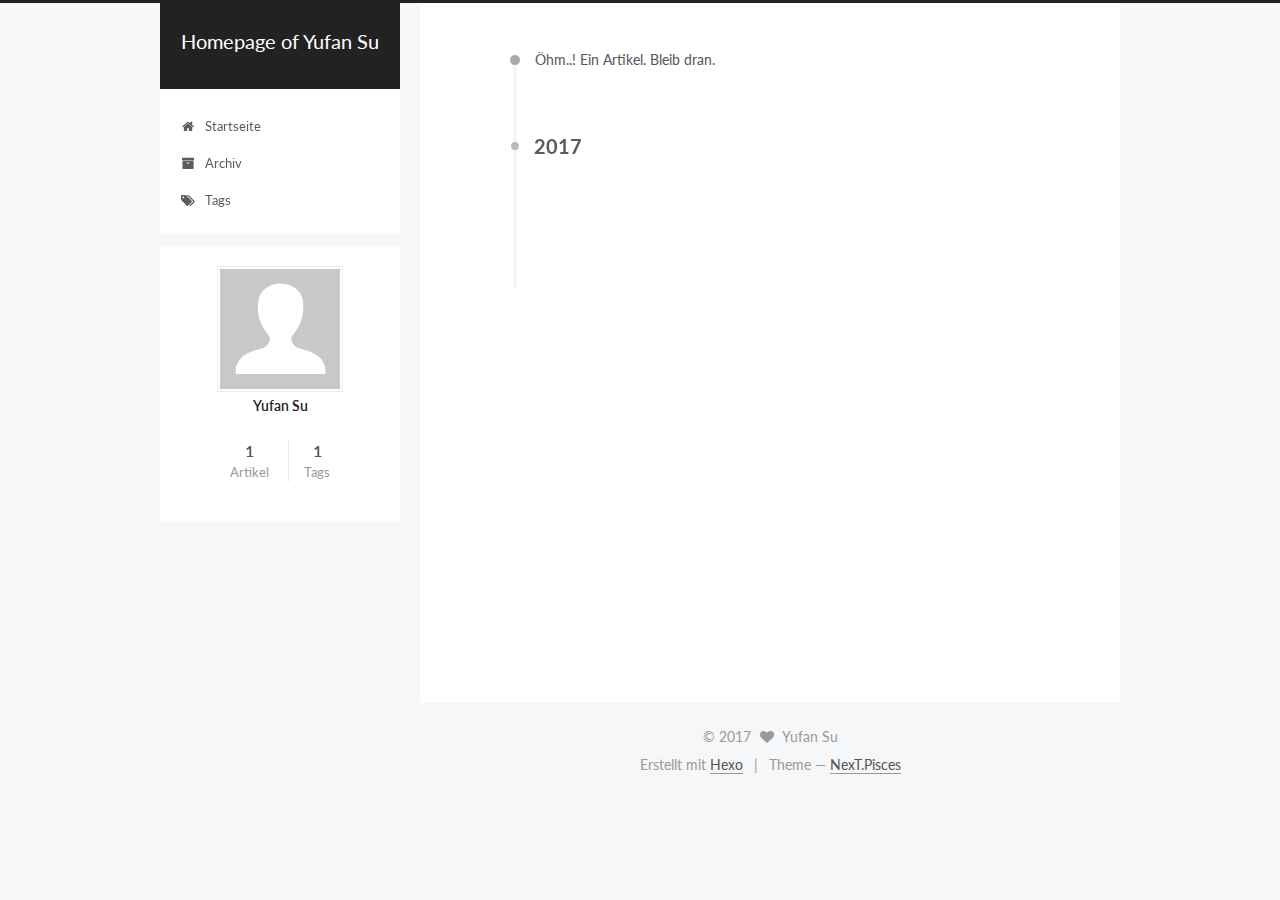
==== commit 124a7366: "update homepage" ====
--- a/archives/index.html
+++ b/archives/index.html
@@ -5,7 +5,7 @@
   
 
 
-<html class="theme-next muse use-motion" lang="">
+<html class="theme-next pisces use-motion" lang="">
 <head>
   <meta charset="UTF-8"/>
 <meta http-equiv="X-UA-Compatible" content="IE=edge" />
@@ -107,7 +107,7 @@
   var NexT = window.NexT || {};
   var CONFIG = {
     root: '/',
-    scheme: 'Muse',
+    scheme: 'Pisces',
     sidebar: {"position":"left","display":"post","offset":12,"offset_float":12,"b2t":false,"scrollpercent":false,"onmobile":false},
     fancybox: true,
     tabs: true,
@@ -134,7 +134,7 @@
 
 
 
-  <title>Archive | Homepage of Yufan Su</title>
+  <title>Archiv | Homepage of Yufan Su</title>
   
 
 
@@ -194,7 +194,7 @@
             
               <i class="menu-item-icon fa fa-fw fa-home"></i> <br />
             
-            Home
+            Startseite
           </a>
         </li>
       
@@ -204,7 +204,7 @@
             
               <i class="menu-item-icon fa fa-fw fa-archive"></i> <br />
             
-            Archives
+            Archiv
           </a>
         </li>
       
@@ -250,7 +250,7 @@
         
           
         
-        Um..! 1 post. Keep on posting.
+        Öhm..! Ein Artikel. Bleib dran.
       </span>
 
       
@@ -349,7 +349,7 @@
             <div class="site-state-item site-state-posts">
               <a href="/archives/">
                 <span class="site-state-item-count">1</span>
-                <span class="site-state-item-name">posts</span>
+                <span class="site-state-item-name">Artikel</span>
               </a>
             </div>
           
@@ -362,7 +362,7 @@
             <div class="site-state-item site-state-tags">
               
                 <span class="site-state-item-count">1</span>
-                <span class="site-state-item-name">tags</span>
+                <span class="site-state-item-name">Tags</span>
               
             </div>
           
@@ -414,7 +414,7 @@
 
 
   <div class="powered-by">
-    Powered by <a class="theme-link" href="https://hexo.io">Hexo</a>
+    Erstellt mit  <a class="theme-link" href="https://hexo.io">Hexo</a>
   </div>
 
   <span class="post-meta-divider">|</span>
@@ -422,7 +422,7 @@
   <div class="theme-info">
     Theme &mdash;
     <a class="theme-link" href="https://github.com/iissnan/hexo-theme-next">
-      NexT.Muse
+      NexT.Pisces
     </a>
   </div>
 
@@ -508,6 +508,13 @@
   
   
 
+
+  <script type="text/javascript" src="/js/src/affix.js?v=5.1.2"></script>
+
+  <script type="text/javascript" src="/js/src/schemes/pisces.js?v=5.1.2"></script>
+
+
+
   
   
     <script type="text/javascript" id="motion.page.archive">
--- a/css/main.css
+++ b/css/main.css
@@ -189,7 +189,7 @@
   font-size: 14px;
   line-height: 2;
   color: #555;
-  background: #fff;
+  background: #f5f7f9;
 }
 @media (max-width: 767px) {
   body {
@@ -643,8 +643,8 @@
 @media (min-width: 992px) {
   .full-image.full-image.full-image {
     max-width: none;
-    width: 110%;
-    margin: 25px -5%;
+    width: 118%;
+    margin: 0 -9%;
   }
 }
 .blockquote-center,
@@ -932,7 +932,7 @@
   font-size: 14px;
   color: #fff;
   background: #222;
-  border: 2px solid #222;
+  border: 2px solid #555;
   text-decoration: none;
   border-radius: 0;
   transition-property: background-color;
@@ -943,8 +943,8 @@
 .btn:hover,
 .post-button .btn:hover {
   border-color: #222;
-  color: #222;
-  background: #fff;
+  color: #fff;
+  background: #222;
 }
 .btn-bar {
   display: block;
@@ -1049,7 +1049,7 @@
   width: 24px;
   background: #222;
   font-size: 12px;
-  opacity: 1;
+  opacity: 0.6;
   color: #fff;
   cursor: pointer;
   text-align: center;
@@ -1070,7 +1070,7 @@
   }
 }
 .back-to-top.back-to-top-on {
-  bottom: 19px;
+  bottom: 30px;
 }
 .header {
   background: transparent;
@@ -1119,7 +1119,7 @@
 .site-subtitle {
   margin-top: 10px;
   font-size: 13px;
-  color: #999;
+  color: #ddd;
 }
 .use-motion .brand {
   opacity: 0;
@@ -1192,7 +1192,8 @@
   transition-timing-function: ease-in-out;
   transition-delay: 0s;
 }
-.menu .menu-item a:hover {
+.menu .menu-item a:hover,
+.menu-item-active a {
   border-bottom-color: #222;
 }
 .menu .menu-item .fa {
@@ -1526,10 +1527,10 @@
   margin-top: 50px;
 }
 .post-button .btn {
-  color: #fff;
+  color: #555;
   font-size: 14px;
-  background: #222;
-  border-radius: 0;
+  background: #fff;
+  border-radius: 2px;
   line-height: 2;
   margin: 0 4px 8px 4px;
 }
@@ -1721,20 +1722,20 @@
   display: block;
   margin: 0 auto;
   padding: 2px;
-  max-width: 96px;
+  max-width: 120px;
   height: auto;
-  border: 2px solid #333;
+  border: 1px solid #eee;
 }
 .site-author-name {
-  margin: 5px 0 0;
+  margin: 0;
   text-align: center;
-  color: #f5f5f5;
-  font-weight: normal;
+  color: #222;
+  font-weight: 600;
 }
 .site-description {
-  margin-top: 5px;
+  margin-top: 0;
   text-align: center;
-  font-size: 14px;
+  font-size: 13px;
   color: #999;
 }
 .site-state {
@@ -1746,7 +1747,7 @@
 .site-state-item {
   display: inline-block;
   padding: 0 15px;
-  border-left: 1px solid #333;
+  border-left: 1px solid #eee;
 }
 .site-state-item:first-child {
   border-left: none;
@@ -1759,11 +1760,11 @@
   text-align: center;
   color: inherit;
   font-weight: 600;
-  font-size: 18px;
+  font-size: 16px;
 }
 .site-state-item-name {
   font-size: 13px;
-  color: inherit;
+  color: #999;
 }
 .feed-link {
   margin-top: 20px;
@@ -1808,7 +1809,7 @@
   width: 4px;
   height: 4px;
   border-radius: 50%;
-  background: #8f39ff;
+  background: #7affe9;
 }
 .links-of-blogroll {
   font-size: 13px;
@@ -1846,7 +1847,7 @@
   color: #555;
 }
 .sidebar-nav li:hover {
-  color: #f5f5f5;
+  color: #fc6423;
 }
 .page-post-detail .sidebar-nav-toc {
   padding: 0 5px;
@@ -1855,11 +1856,11 @@
   margin-left: 10px;
 }
 .sidebar-nav .sidebar-nav-active {
-  color: #87daff;
-  border-bottom-color: #87daff;
+  color: #fc6423;
+  border-bottom-color: #fc6423;
 }
 .sidebar-nav .sidebar-nav-active:hover {
-  color: #87daff;
+  color: #fc6423;
 }
 .sidebar-panel {
   display: none;
@@ -1892,12 +1893,12 @@
   transition-timing-function: ease-in-out;
   transition-delay: 0s;
   transition-property: all;
-  color: #999;
-  border-bottom-color: #555;
+  color: #666;
+  border-bottom-color: #ccc;
 }
 .post-toc ol a:hover {
-  color: #ccc;
-  border-bottom-color: #ccc;
+  color: #000;
+  border-bottom-color: #000;
 }
 .post-toc .nav-item {
   overflow: hidden;
@@ -1918,14 +1919,14 @@
   display: block;
 }
 .post-toc .nav .active > a {
-  color: #87daff;
-  border-bottom-color: #87daff;
+  color: #fc6423;
+  border-bottom-color: #fc6423;
 }
 .post-toc .nav .active-current > a {
-  color: #87daff;
+  color: #fc6423;
 }
 .post-toc .nav .active-current > a:hover {
-  color: #87daff;
+  color: #fc6423;
 }
 .footer {
   font-size: 14px;
@@ -2330,6 +2331,16 @@
   transform: translate(-50%, -50%);
   color: #ccc;
 }
+@media (min-width: 768px) and (max-width: 991px) {
+  .busuanzi-count {
+    width: auto;
+  }
+}
+@media (max-width: 767px) {
+  .busuanzi-count {
+    width: auto;
+  }
+}
 .site-uv,
 .site-pv,
 .page-pv {
@@ -2568,83 +2579,382 @@
   }
 }
 .page-post-detail .sidebar-toggle-line {
-  background: #87daff;
+  background: #fc6423;
 }
 .page-post-detail .comments {
   overflow: hidden;
 }
-@media (max-width: 767px) {
-  .header-inner,
-  .container .main-inner,
+.header {
+  position: relative;
+  margin: 0 auto;
+  width: 960px;
+}
+@media (min-width: 768px) and (max-width: 991px) {
+  .header {
+    width: auto;
+  }
+}
+@media (max-width: 767px) {
+  .header {
+    width: auto;
+  }
+}
+.header-inner {
+  position: absolute;
+  top: 0;
+  overflow: hidden;
+  padding: 0;
+  width: 240px;
+  background: #fff;
+  box-shadow: initial;
+  border-radius: initial;
+}
+@media (min-width: 1600px) {
+  .container .header-inner {
+    width: 240px;
+  }
+}
+@media (min-width: 768px) and (max-width: 991px) {
+  .header-inner {
+    position: relative;
+    width: auto;
+    border-radius: initial;
+  }
+}
+@media (max-width: 767px) {
+  .header-inner {
+    position: relative;
+    width: auto;
+    border-radius: initial;
+  }
+}
+.main:before,
+.main:after {
+  content: " ";
+  display: table;
+}
+.main:after {
+  clear: both;
+}
+.container .main-inner {
+  width: 960px;
+}
+@media (min-width: 768px) and (max-width: 991px) {
+  .container .main-inner {
+    width: auto;
+  }
+}
+@media (max-width: 767px) {
+  .container .main-inner {
+    width: auto;
+  }
+}
+.content-wrap {
+  float: right;
+  box-sizing: border-box;
+  padding: 40px;
+  width: 700px;
+  background: #fff;
+  min-height: 700px;
+  box-shadow: initial;
+  border-radius: initial;
+}
+@media (min-width: 768px) and (max-width: 991px) {
+  .content-wrap {
+    width: 100%;
+    padding: 20px;
+    border-radius: initial;
+  }
+}
+@media (max-width: 767px) {
+  .content-wrap {
+    width: 100%;
+    padding: 20px;
+    min-height: auto;
+    border-radius: initial;
+  }
+}
+.sidebar {
+  position: static;
+  float: left;
+  margin-top: 300px;
+  width: 240px;
+  background: #f5f7f9;
+  box-shadow: none;
+}
+@media (min-width: 768px) and (max-width: 991px) {
+  .sidebar {
+    display: none;
+  }
+}
+@media (max-width: 767px) {
+  .sidebar {
+    display: none;
+  }
+}
+.sidebar-toggle {
+  display: none;
+}
+.footer-inner {
+  width: 960px;
+  padding-left: 260px;
+}
+@media (min-width: 768px) and (max-width: 991px) {
   .footer-inner {
     width: auto;
-  }
-}
-embed {
-  display: block;
-  margin: 0px auto 25px auto;
-}
-.custom-logo .site-meta-headline {
-  text-align: center;
-}
-.custom-logo .brand {
+    padding-left: 0 !important;
+    padding-right: 0 !important;
+  }
+}
+@media (max-width: 767px) {
+  .footer-inner {
+    width: auto;
+    padding-left: 0 !important;
+    padding-right: 0 !important;
+  }
+}
+.sidebar-position-right .header-inner {
+  right: 0;
+}
+.sidebar-position-right .content-wrap {
+  float: left;
+}
+.sidebar-position-right .sidebar {
+  float: right;
+}
+.sidebar-position-right .footer-inner {
+  padding-left: 0;
+  padding-right: 260px;
+}
+.site-brand-wrapper {
+  position: relative;
+}
+.site-meta {
+  padding: 20px 0;
+  color: #fff;
+  background: #222;
+}
+@media (min-width: 768px) and (max-width: 991px) {
+  .site-meta {
+    box-shadow: 0 0 16px rgba(0,0,0,0.5);
+  }
+}
+@media (max-width: 767px) {
+  .site-meta {
+    box-shadow: 0 0 16px rgba(0,0,0,0.5);
+  }
+}
+.brand {
+  padding: 0;
   background: none;
 }
-.custom-logo .site-title {
-  margin: 10px auto 0;
-  font-size: 24px;
-  color: #222;
-}
-.custom-logo .site-title a {
-  border: none;
-}
-.custom-logo-image {
-  margin: 0 auto;
-  padding: 5px;
-  max-width: 150px;
-  background: #fff;
-}
-@media (max-width: 767px) {
-  .site-nav {
-    position: absolute;
-    left: 0;
-    top: 52px;
-    margin: 0;
-    width: 100%;
-    padding: 0;
-    background: #fff;
-    border-bottom: 1px solid #ddd;
-    z-index: 1;
-  }
-}
-@media (max-width: 767px) {
-  .menu {
-    text-align: left;
-  }
-}
-@media (max-width: 767px) {
-  .menu .menu-item {
-    display: block;
-    margin: 0 10px;
-    vertical-align: top;
-  }
-}
-@media (max-width: 767px) {
-  .menu .menu-item br {
-    display: none;
-  }
-}
-@media (max-width: 767px) {
-  .menu .menu-item a {
-    padding: 5px 10px;
-  }
-}
-.menu .menu-item .fa {
-  margin-right: 0;
+.brand:hover {
+  color: #fff;
+}
+.site-subtitle {
+  margin: 10px 10px 0;
+  font-weight: initial;
 }
 .site-search form {
   display: none;
 }
+.site-nav {
+  border-top: none;
+}
+@media (min-width: 768px) and (max-width: 991px) {
+  .site-nav {
+    display: none !important;
+  }
+}
+@media (min-width: 768px) and (max-width: 991px) {
+  .site-nav-on {
+    display: block !important;
+  }
+}
+.menu .menu-item {
+  display: block;
+  margin: 0;
+}
+.menu .menu-item a {
+  position: relative;
+  box-sizing: border-box;
+  padding: 5px 20px;
+  text-align: left;
+  line-height: inherit;
+  transition-property: background-color;
+  transition-duration: 0.2s;
+  transition-timing-function: ease-in-out;
+  transition-delay: 0s;
+}
+.menu .menu-item a:hover,
+.menu-item-active a {
+  background: #f9f9f9;
+  border-bottom-color: #fff;
+}
+.menu .menu-item br {
+  display: none;
+}
+.menu-item-active a:after {
+  content: " ";
+  position: absolute;
+  top: 50%;
+  margin-top: -3px;
+  right: 15px;
+  width: 6px;
+  height: 6px;
+  border-radius: 50%;
+  background-color: #bbb;
+}
+.btn-bar {
+  background-color: #fff;
+}
+.site-nav-toggle {
+  left: 20px;
+  top: 50%;
+  -webkit-transform: translateY(-50%);
+  -webkit-transform: translateY(-50%);
+  -moz-transform: translateY(-50%);
+  -ms-transform: translateY(-50%);
+  -o-transform: translateY(-50%);
+  transform: translateY(-50%);
+}
+@media (min-width: 768px) and (max-width: 991px) {
+  .site-nav-toggle {
+    display: block;
+  }
+}
+.use-motion .sidebar .motion-element {
+  opacity: 1;
+}
+.sidebar {
+  display: none;
+  right: auto;
+  bottom: auto;
+  -webkit-transform: none;
+}
+.sidebar-inner {
+  box-sizing: border-box;
+  width: 240px;
+  color: #555;
+  background: #fff;
+  box-shadow: initial;
+  border-radius: initial;
+}
+.sidebar-inner.affix {
+  position: fixed;
+  top: 12px;
+}
+.site-overview {
+  margin: 0 2px;
+  text-align: left;
+}
+.site-author:before,
+.site-author:after {
+  content: " ";
+  display: table;
+}
+.site-author:after {
+  clear: both;
+}
+.sidebar a {
+  color: #555;
+}
+.sidebar a:hover {
+  color: #222;
+}
+.links-of-author-item a:before {
+  display: none;
+}
+.links-of-author-item a {
+  border-bottom: none;
+  text-decoration: underline;
+}
+.feed-link {
+  border-top: 1px dotted #ccc;
+  border-bottom: 1px dotted #ccc;
+  text-align: center;
+}
+.feed-link a {
+  display: block;
+  color: #fc6423;
+  border: none;
+}
+.feed-link a:hover {
+  background: none;
+  color: #e34603;
+}
+.feed-link a:hover i {
+  color: #e34603;
+}
+.links-of-author-item {
+  margin: 5px 0 0;
+  width: 50%;
+}
+.links-of-author-item a {
+  max-width: 216px;
+  box-sizing: border-box;
+  display: inline-block;
+  margin-right: 0;
+  margin-bottom: 0;
+  padding: 0 5px;
+  overflow: hidden;
+  white-space: nowrap;
+  text-overflow: ellipsis;
+}
+.links-of-author-item a {
+  display: block;
+  text-decoration: none;
+}
+.links-of-author-item a:hover {
+  border-radius: 4px;
+  background: #eee;
+}
+.links-of-author-item .fa {
+  margin-right: 2px;
+  font-size: 16px;
+}
+.links-of-author-item .fa-globe {
+  font-size: 15px;
+}
+.links-of-blogroll {
+  text-align: center;
+  margin-top: 20px;
+  padding: 3px 0 0;
+  border-top: 1px dotted #ccc;
+}
+.links-of-blogroll-title {
+  margin-top: 0;
+}
+.links-of-blogroll-item {
+  padding: 0;
+}
+.links-of-blogroll-inline:before,
+.links-of-blogroll-inline:after {
+  content: " ";
+  display: table;
+}
+.links-of-blogroll-inline:after {
+  clear: both;
+}
 .links-of-blogroll-inline .links-of-blogroll-item {
-  display: inline-block;
-}
+  margin: 5px 0 0;
+  width: 50%;
+  display: inline-block;
+  width: unset;
+}
+.links-of-blogroll-inline .links-of-blogroll-item a {
+  max-width: 216px;
+  box-sizing: border-box;
+  display: inline-block;
+  margin-right: 0;
+  margin-bottom: 0;
+  padding: 0 5px;
+  overflow: hidden;
+  white-space: nowrap;
+  text-overflow: ellipsis;
+}
+@media (max-width: 767px) {
+  .post-body {
+    text-align: justify;
+  }
+}
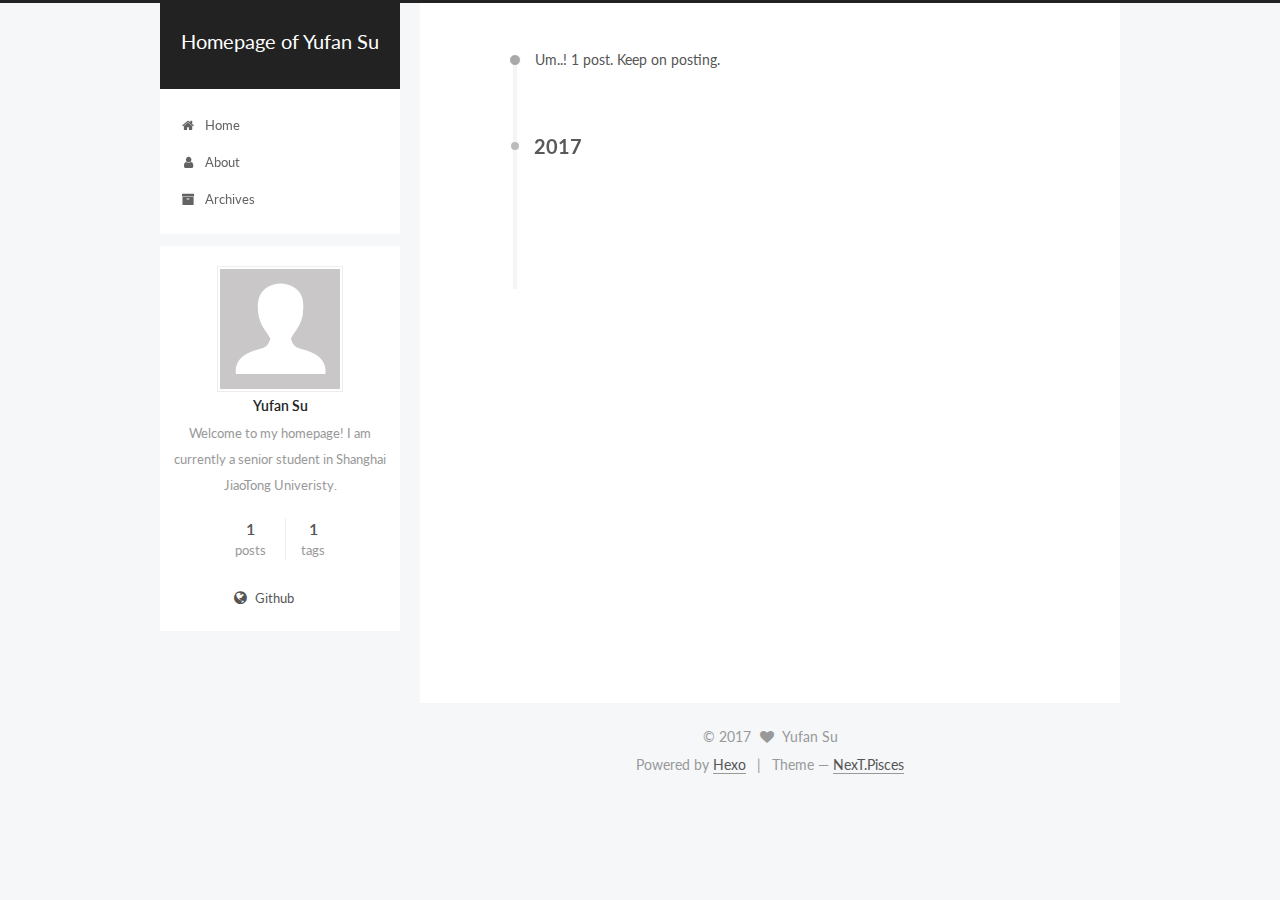
==== commit cdf85cf1: "update homepage" ====
--- a/archives/index.html
+++ b/archives/index.html
@@ -5,7 +5,7 @@
   
 
 
-<html class="theme-next pisces use-motion" lang="">
+<html class="theme-next pisces use-motion" lang="en">
 <head>
   <meta charset="UTF-8"/>
 <meta http-equiv="X-UA-Compatible" content="IE=edge" />
@@ -94,12 +94,16 @@
 
 
 
+<meta name="description" content="Welcome to my homepage! I am currently a senior student in Shanghai JiaoTong Univeristy.">
 <meta property="og:type" content="website">
 <meta property="og:title" content="Homepage of Yufan Su">
 <meta property="og:url" content="http://yoursite.com/archives/index.html">
 <meta property="og:site_name" content="Homepage of Yufan Su">
+<meta property="og:description" content="Welcome to my homepage! I am currently a senior student in Shanghai JiaoTong Univeristy.">
+<meta property="og:locale" content="en">
 <meta name="twitter:card" content="summary">
 <meta name="twitter:title" content="Homepage of Yufan Su">
+<meta name="twitter:description" content="Welcome to my homepage! I am currently a senior student in Shanghai JiaoTong Univeristy.">
 
 
 
@@ -134,7 +138,7 @@
 
 
 
-  <title>Archiv | Homepage of Yufan Su</title>
+  <title>Archive | Homepage of Yufan Su</title>
   
 
 
@@ -146,7 +150,7 @@
 
 </head>
 
-<body itemscope itemtype="http://schema.org/WebPage" lang="">
+<body itemscope itemtype="http://schema.org/WebPage" lang="en">
 
   
   
@@ -194,27 +198,27 @@
             
               <i class="menu-item-icon fa fa-fw fa-home"></i> <br />
             
-            Startseite
+            Home
           </a>
         </li>
       
         
+        <li class="menu-item menu-item-about">
+          <a href="/about/" rel="section">
+            
+              <i class="menu-item-icon fa fa-fw fa-user"></i> <br />
+            
+            About
+          </a>
+        </li>
+      
+        
         <li class="menu-item menu-item-archives">
           <a href="/archives/" rel="section">
             
               <i class="menu-item-icon fa fa-fw fa-archive"></i> <br />
             
-            Archiv
-          </a>
-        </li>
-      
-        
-        <li class="menu-item menu-item-tags">
-          <a href="/tags/" rel="section">
-            
-              <i class="menu-item-icon fa fa-fw fa-tags"></i> <br />
-            
-            Tags
+            Archives
           </a>
         </li>
       
@@ -250,7 +254,7 @@
         
           
         
-        Öhm..! Ein Artikel. Bleib dran.
+        Um..! 1 post. Keep on posting.
       </span>
 
       
@@ -340,7 +344,7 @@
                alt="Yufan Su" />
           <p class="site-author-name" itemprop="name">Yufan Su</p>
            
-              <p class="site-description motion-element" itemprop="description"></p>
+              <p class="site-description motion-element" itemprop="description">Welcome to my homepage! I am currently a senior student in Shanghai JiaoTong Univeristy.</p>
           
         </div>
         <nav class="site-state motion-element">
@@ -349,7 +353,7 @@
             <div class="site-state-item site-state-posts">
               <a href="/archives/">
                 <span class="site-state-item-count">1</span>
-                <span class="site-state-item-name">Artikel</span>
+                <span class="site-state-item-name">posts</span>
               </a>
             </div>
           
@@ -362,7 +366,7 @@
             <div class="site-state-item site-state-tags">
               
                 <span class="site-state-item-count">1</span>
-                <span class="site-state-item-name">Tags</span>
+                <span class="site-state-item-name">tags</span>
               
             </div>
           
@@ -372,6 +376,19 @@
         
 
         <div class="links-of-author motion-element">
+          
+            
+              <span class="links-of-author-item">
+                <a href="https://github.com/suyufan" target="_blank" title="Github">
+                  
+                    <i class="fa fa-fw fa-globe"></i>
+                  
+                    
+                      Github
+                    
+                </a>
+              </span>
+            
           
         </div>
 
@@ -414,7 +431,7 @@
 
 
   <div class="powered-by">
-    Erstellt mit  <a class="theme-link" href="https://hexo.io">Hexo</a>
+    Powered by <a class="theme-link" href="https://hexo.io">Hexo</a>
   </div>
 
   <span class="post-meta-divider">|</span>
--- a/css/main.css
+++ b/css/main.css
@@ -1809,7 +1809,7 @@
   width: 4px;
   height: 4px;
   border-radius: 50%;
-  background: #7affe9;
+  background: #fff;
 }
 .links-of-blogroll {
   font-size: 13px;
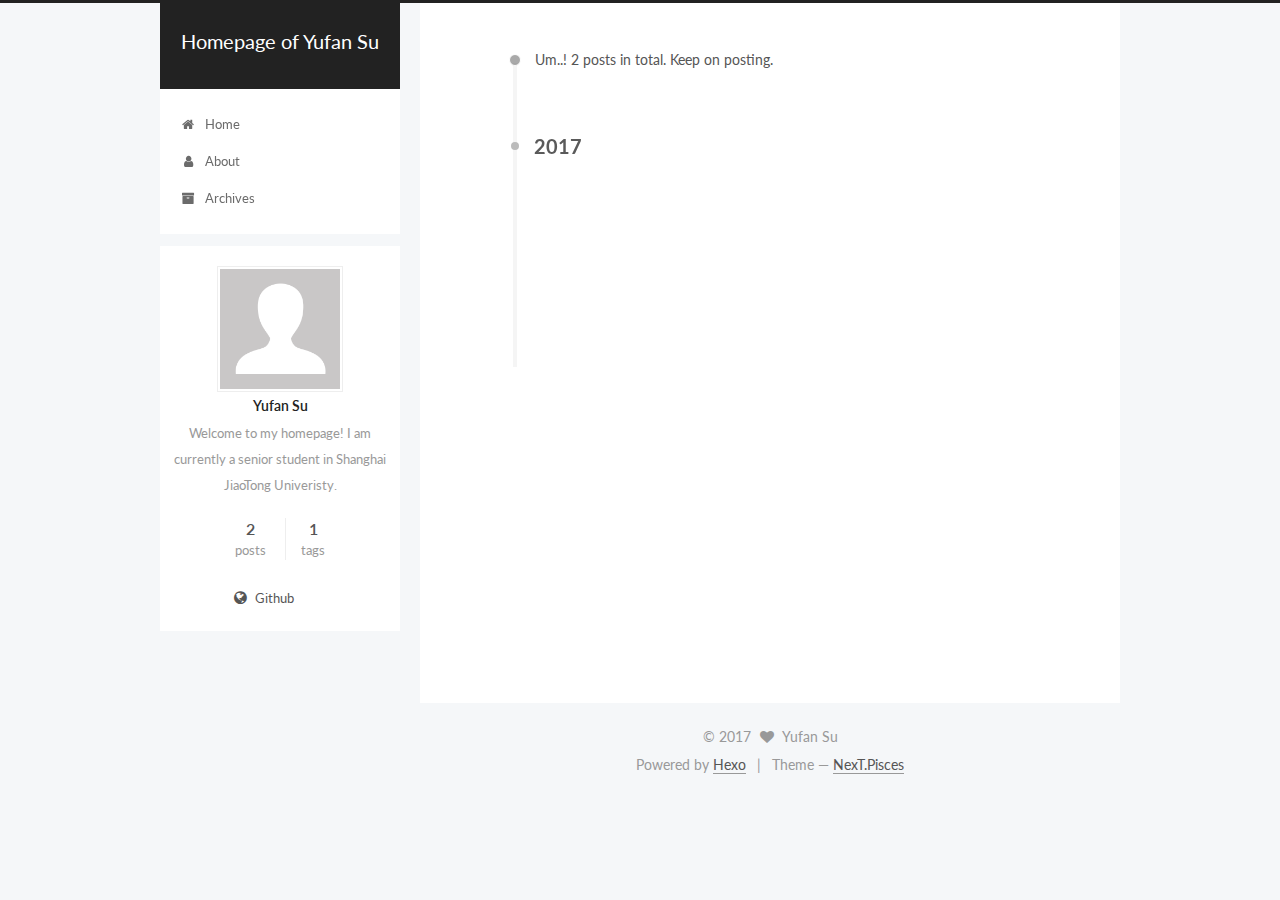
==== commit 52f91e8f: "update homepage" ====
--- a/archives/index.html
+++ b/archives/index.html
@@ -254,7 +254,7 @@
         
           
         
-        Um..! 1 post. Keep on posting.
+        Um..! 2 posts in total. Keep on posting.
       </span>
 
       
@@ -268,6 +268,43 @@
           <div class="collection-title">
             <h2 class="archive-year motion-element" id="archive-year-2017">2017</h2>
           </div>
+        
+        
+
+        
+
+  <article class="post post-type-normal" itemscope itemtype="http://schema.org/Article">
+    <header class="post-header">
+
+      <h2 class="post-title">
+        
+            <a class="post-title-link" href="/2017/08/15/how-to-build-my-homepage/" itemprop="url">
+              
+                <span itemprop="name">how_to_build_my_homepage</span>
+              
+            </a>
+        
+      </h2>
+
+      <div class="post-meta">
+        <time class="post-time" itemprop="dateCreated"
+              datetime="2017-08-15T15:27:33-05:00"
+              content="2017-08-15" >
+          08-15
+        </time>
+      </div>
+
+    </header>
+  </article>
+
+
+
+      
+
+        
+        
+        
+
         
         
 
@@ -352,7 +389,7 @@
           
             <div class="site-state-item site-state-posts">
               <a href="/archives/">
-                <span class="site-state-item-count">1</span>
+                <span class="site-state-item-count">2</span>
                 <span class="site-state-item-name">posts</span>
               </a>
             </div>
--- a/css/main.css
+++ b/css/main.css
@@ -1809,7 +1809,7 @@
   width: 4px;
   height: 4px;
   border-radius: 50%;
-  background: #fff;
+  background: #ff0021;
 }
 .links-of-blogroll {
   font-size: 13px;
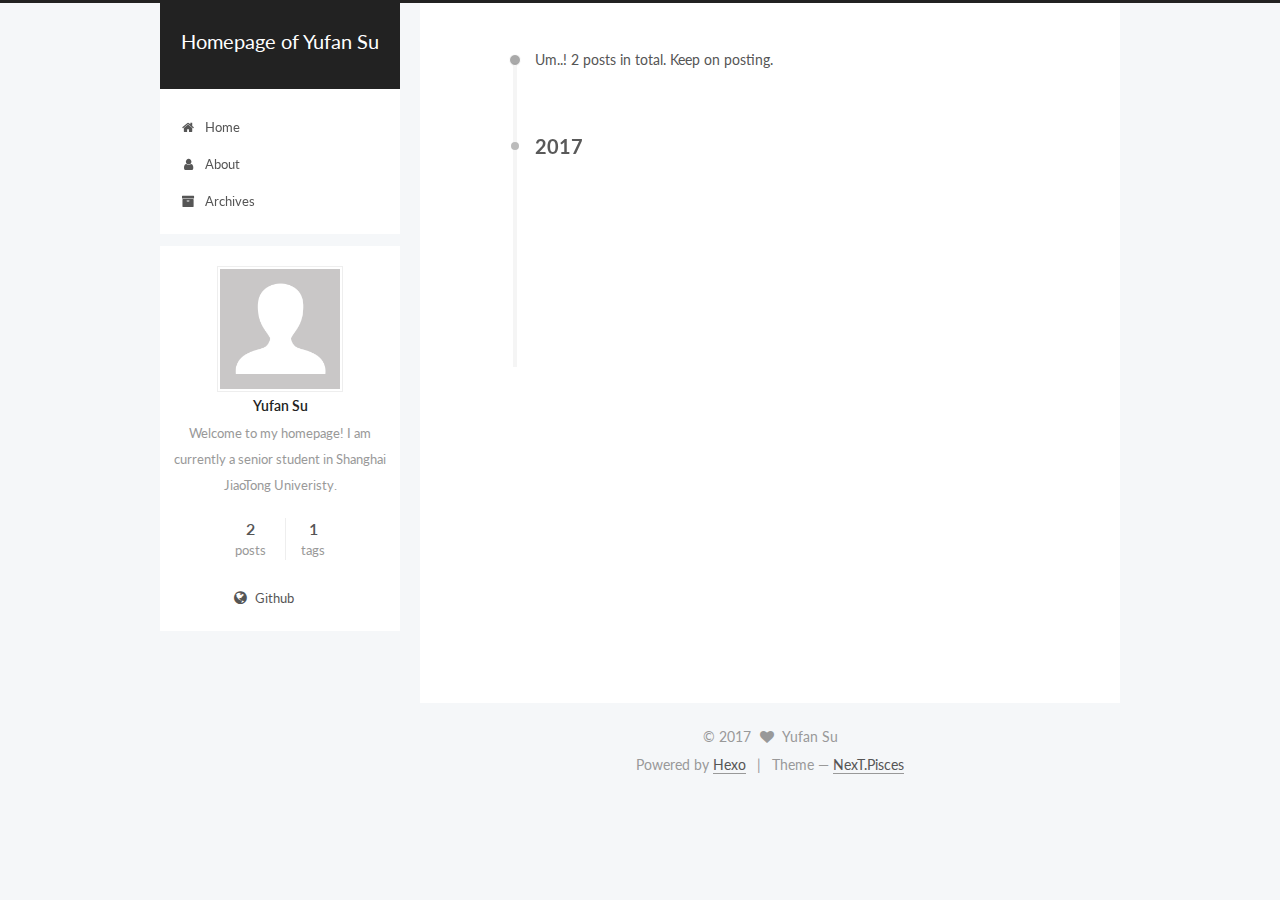
==== commit a33c73f0: "update homepage" ====
--- a/archives/index.html
+++ b/archives/index.html
@@ -280,7 +280,7 @@
         
             <a class="post-title-link" href="/2017/08/15/how-to-build-my-homepage/" itemprop="url">
               
-                <span itemprop="name">how_to_build_my_homepage</span>
+                <span itemprop="name">How to Build Homepage</span>
               
             </a>
         
--- a/css/main.css
+++ b/css/main.css
@@ -1809,7 +1809,7 @@
   width: 4px;
   height: 4px;
   border-radius: 50%;
-  background: #ff0021;
+  background: #ff626e;
 }
 .links-of-blogroll {
   font-size: 13px;
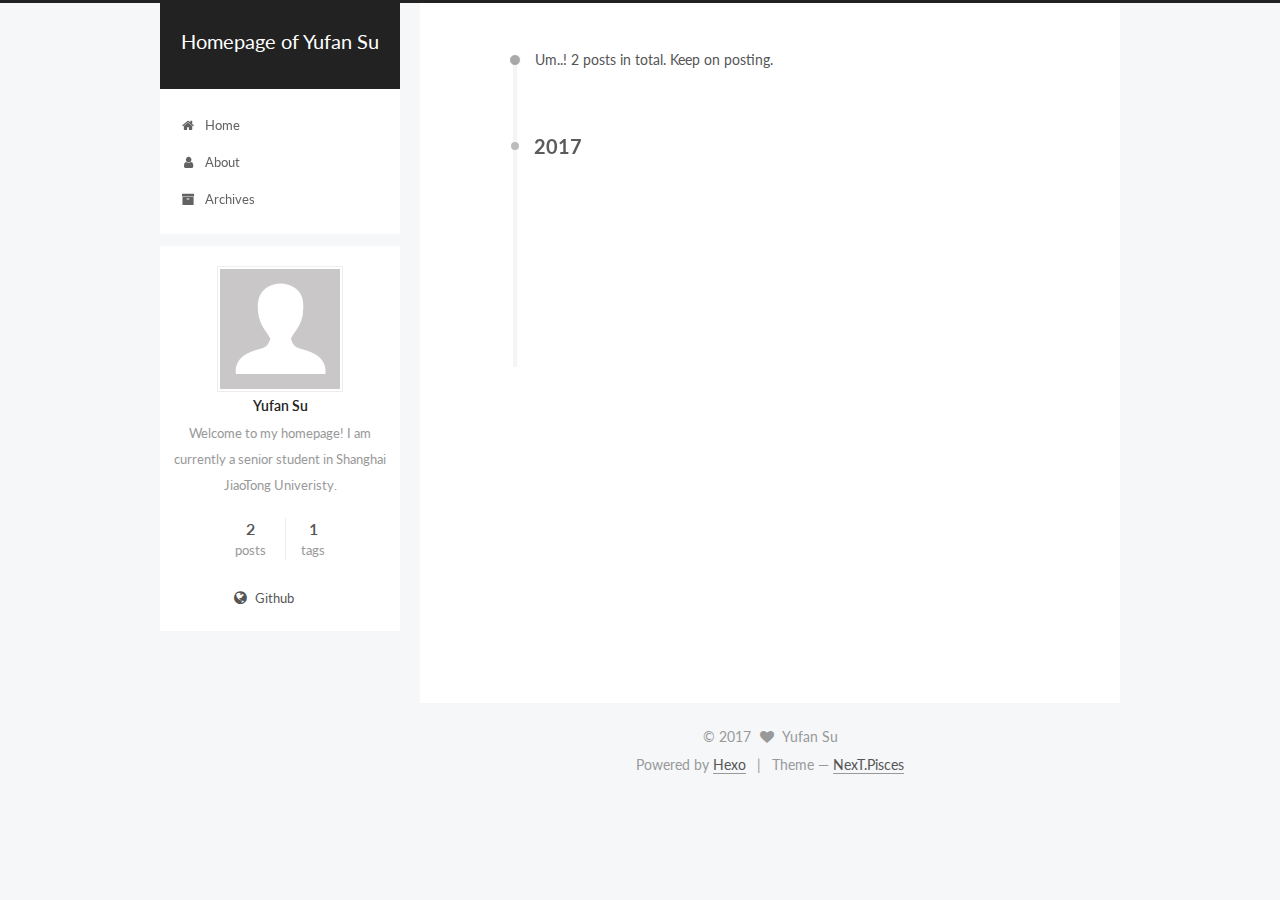
==== commit a6354b90: "update homepage" ====
--- a/archives/index.html
+++ b/archives/index.html
@@ -144,6 +144,15 @@
 
 
 
+<script>
+  (function(i,s,o,g,r,a,m){i['GoogleAnalyticsObject']=r;i[r]=i[r]||function(){
+            (i[r].q=i[r].q||[]).push(arguments)},i[r].l=1*new Date();a=s.createElement(o),
+          m=s.getElementsByTagName(o)[0];a.async=1;a.src=g;m.parentNode.insertBefore(a,m)
+  })(window,document,'script','https://www.google-analytics.com/analytics.js','ga');
+  ga('create', 'UA-104673000-1', 'auto');
+  ga('send', 'pageview');
+</script>
+
 
 
 
--- a/css/main.css
+++ b/css/main.css
@@ -1809,7 +1809,7 @@
   width: 4px;
   height: 4px;
   border-radius: 50%;
-  background: #ff626e;
+  background: #e7d796;
 }
 .links-of-blogroll {
   font-size: 13px;
